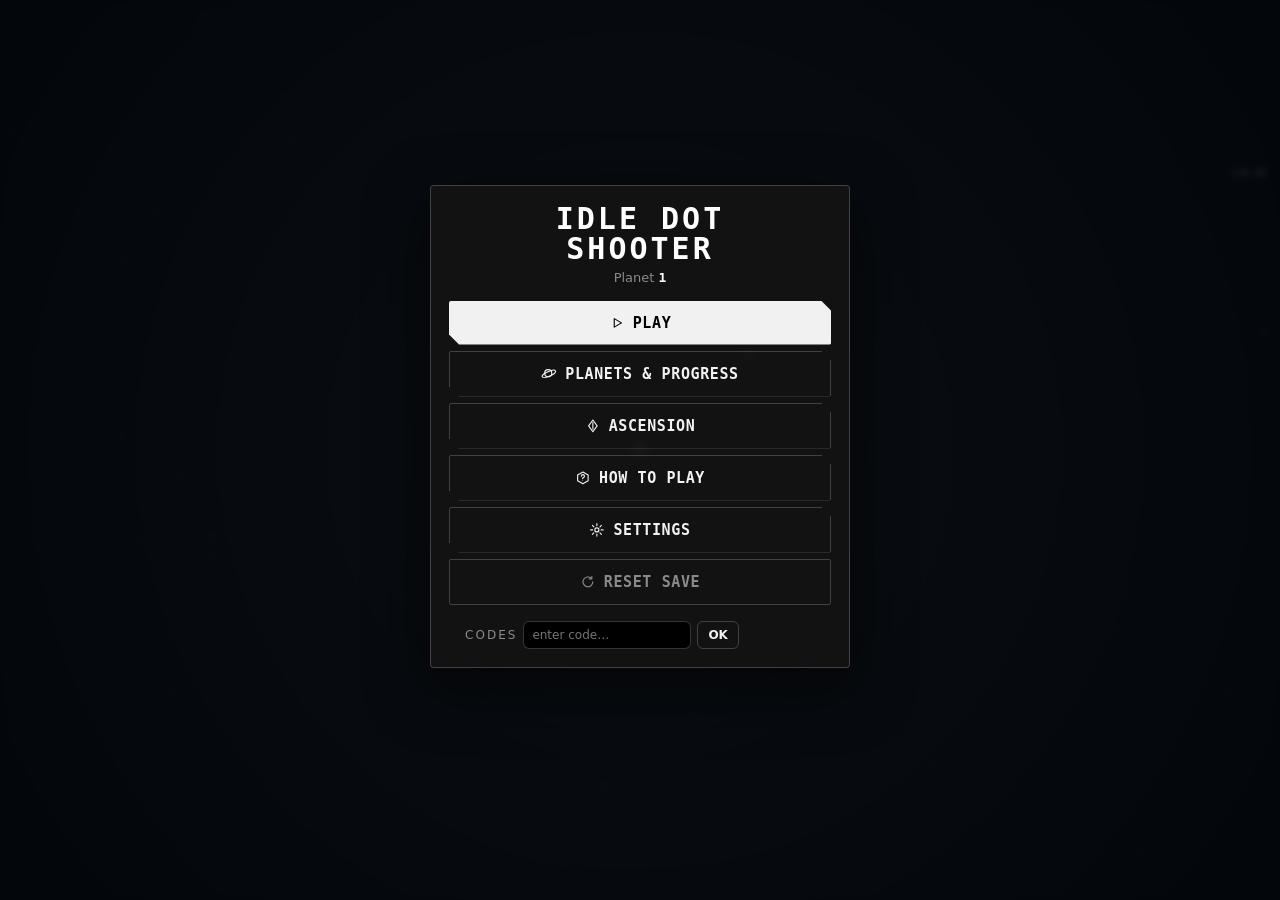
==== index.html @ a35efd01 "v18.80 — The duel is a tracking game Owner: "make it a finger tracking game where each boss becomes " ====
<!DOCTYPE html>
<html lang="en">
<head>
<meta charset="UTF-8" />
<meta name="viewport" content="width=device-width, initial-scale=1.0, maximum-scale=1.0, user-scalable=no, viewport-fit=cover" />
<title>Idle Dot Shooter</title>
<!-- Cross-platform install + update metadata. The ?v= query on style.css / js/game.js is the
     CACHE BUSTER: iOS Safari and Android Chrome hold cached assets for a long time, so every version
     bump MUST bump these two queries too (see CONTRIBUTING.md) — that's what makes a push actually
     reach phones instead of feeding them a stale game.js forever. -->
<meta name="theme-color" content="#000000" />
<meta name="mobile-web-app-capable" content="yes" />
<meta name="apple-mobile-web-app-capable" content="yes" />
<meta name="apple-mobile-web-app-status-bar-style" content="black-translucent" />
<meta name="apple-mobile-web-app-title" content="Dot Shooter" />
<link rel="icon" href="icon.svg" type="image/svg+xml" />
<link rel="apple-touch-icon" href="assets/icon-180.png" />
<link rel="manifest" href="manifest.webmanifest" />
<link rel="stylesheet" href="style.css?v=18.80" />
</head>
<body>
<div id="root">
  <canvas id="game"></canvas>

  <!-- BUILD VERSION (bumped every update — top-right) -->
  <div id="version" class="layer">v18.33</div>

  <!-- cinematic warp-into-base transition: letterbox bars, screen veil, landing title -->
  <div id="cine-top" class="cine"></div>
  <div id="cine-bottom" class="cine"></div>
  <div id="transition"></div>
  <div id="land-title"></div>

  <!-- BOSS REWARD popup (non-blocking; auto-dismisses) — used for boss ESCAPES; kills spin the wheel -->
  <div id="boss-reward" class="layer">
    <div class="br-card">
      <div class="br-title" id="br-title"></div>
      <div class="br-cash" id="br-cash"></div>
      <div class="br-bonus" id="br-bonus"></div>
    </div>
  </div>

  <!-- ◈ CORE POPUP (v18.17): every prestige-core gain announces itself — amount, source, new balance -->
  <div id="core-pop" class="layer">
    <div class="cp-card">
      <div class="cp-gem"><i data-ico="gem"></i></div>
      <div class="cp-body">
        <div class="cp-n" id="cp-n"></div>
        <div class="cp-src" id="cp-src"></div>
        <div class="cp-tot" id="cp-tot"></div>
      </div>
    </div>
  </div>

  <!-- BOSS BOUNTY WHEEL (v15.0): every boss kill spins for progress-matched cash, named skill nodes, or a rare gem -->
  <div id="wheel" class="layer">
    <div class="wh-card">
      <div class="wh-title" id="wh-title">▲ BOSS BOUNTY</div>
      <div class="wh-box">
        <canvas id="wh-canvas"></canvas>
        <div class="wh-pointer"></div>
      </div>
      <div class="wh-result" id="wh-result"> </div>
      <div class="wh-hint" id="wh-hint">TAP TO SPIN</div>
    </div>
  </div>

  <!-- TOP BAR -->
  <!-- v18.68 ONE PROGRESS BANNER (owner: "combine the conquer %, the money stuff and the other stuff
       left and right into something along the top, nice big banner showing progress"). Money, planet
       and the conquer bar were three separate boxes in two corners plus a percentage stranded on the
       LAUNCH button at the far bottom of the screen. They are one card now. -->
  <div id="top" class="layer">
    <div class="hud" id="galaxy-open">
      <div class="hud-row">
        <div class="hud-cash"><b id="ui-cash">0</b><span id="ui-cps">+0/s</span></div>
        <div class="hud-planet">PLANET <b id="ui-galaxy">1</b> <span id="ui-gname"></span><span class="g-tap">▾</span></div>
        <button id="btn-more" title="Menu, stats and settings"><i data-ico="menu"></i></button>
      </div>
      <div class="g-bar"><div id="galaxy-fill"></div></div>
      <div class="hud-row hud-foot">
        <span id="ui-conq">CONQUER 0%</span><span id="ui-boss"></span>
        <span id="ui-cap"></span><span id="ui-leak"></span><span id="ui-ascend-hint"></span>
      </div>
    </div>
  </div>

  <!-- BOTTOM DOCK -->
  <!-- v18.78 (owner: "the summon button is misplaced"). The Minimise pill used to be the FIRST thing
       in the dock, so a piece of chrome sat directly on top of ▲ SUMMON — and tapping it hid the
       summon button outright. Chrome goes UNDER the action now, and only appears when there is
       something bulky to collapse. -->
  <div id="dock" class="layer">
    <div id="settle-panel" style="display:none"></div>
    <div id="actions">
      <button class="act" id="btn-auto"><i data-ico="gear"></i>AUTO</button>
      <button class="act travel" id="btn-travel">TRAVEL ▸</button>
    </div>
    <div id="dock-toggle">▾ Minimise</div>
  </div>

  <!-- v18.66 PERSISTENT BOTTOM NAV (owner: "make the game like cookie clicker — different
       menus/screens rather than small buttons on 1 main screen"). Measured before: thirteen screens
       existed and every one of them was reached from a 46px UNLABELLED corner icon, a tap on the
       planet bar with no affordance, or a button buried inside a shop row. These are the game's
       destinations, at thumb size, with their names on them. -->
  <!-- v18.67 UPGRADES IS ITS OWN SCREEN (owner: "the collectors and all upgrades should be its own
       page"). Everything you spend cash on lives here — defenders, collectors, economy — instead of
       sharing the field with the combat furniture. -->
  <div id="upgrades" class="modal screen">
    <div class="card">
      <div class="card-head"><h2><i data-ico="turret"></i>Army</h2><div class="up-wallet"><b id="up-cash">0</b><span id="up-cps">+0/s</span></div><button class="x" id="up-close">✕</button></div>
      <!-- v18.68: the objective banner left the FIELD (owner: "remove the banner prompting to do
           stuff on the main page") and lives here instead, where the buying actually happens — the
           guidance survives without cluttering the game screen. -->
      <div id="objective"><span class="ob-t"></span><span class="ob-s"></span></div>
      <div id="tabs">
        <span class="tslot"><button class="tab sel" data-tab="def">DEFENCE</button></span>
        <span class="tslot"><button class="tab" data-tab="drone">COLLECTORS</button></span>
        <button id="buymode" title="Buy amount">BUY ×1</button>
      </div>
      <div id="up-list"></div>
    </div>
  </div>

  <!-- v18.70 ECONOMY IS ITS OWN SCREEN (owner: "make the economy but a separate tab/screen"). It was
       the third tab inside the Army shop, which buried the four upgrades the whole income model
       rides on behind a tab switch. It is a destination now, flanking PLAY opposite the army. -->
  <div id="economy" class="modal screen">
    <div class="card">
      <div class="card-head"><h2><i data-ico="coin"></i>Economy</h2><div class="up-wallet"><b id="eco-cash">0</b><span id="eco-cps">+0/s</span></div><button class="x" id="eco-close">✕</button></div>
      <div id="eco-list"></div>
    </div>
  </div>

  <!-- v18.69: the three POWERS are a permanent tier of the menu (owner: "the 3 powers should be
       integrated as a permanent part of the menu"). They used to live in the PLAY dock, which meant
       they vanished the moment you opened the shop or the star map — you could not fire a Black Hole
       while spending your money. They sit above the destinations now, on every screen. -->
  <nav id="nav" class="layer">
  <div id="abilities">
  <button class="ab" id="ab-frenzy"><i class="ab-i" data-info="frenzy">i</i><span class="ab-g"><i data-ico="bolt"></i></span><span class="ab-n">FRENZY</span><span class="ab-s" id="s-frenzy"></span><span class="ab-cd" id="cd-frenzy"></span></button>
  <button class="ab" id="ab-dotrain"><i class="ab-i" data-info="dotrain">i</i><span class="ab-g"><i data-ico="rain"></i></span><span class="ab-n">DOT RAIN</span><span class="ab-s" id="s-dotrain"></span><span class="ab-cd" id="cd-dotrain"></span></button>
  <button class="ab" id="ab-blackhole"><i class="ab-i" data-info="blackhole">i</i><span class="ab-g"><i data-ico="blackhole"></i></span><span class="ab-n">BLACK HOLE</span><span class="ab-s" id="s-blackhole"></span><span class="ab-cd" id="cd-blackhole"></span></button>
  </div>
    <div class="nav-dest">
    <button class="nv" data-nav="map"><i data-ico="planet"></i><span>PLANETS</span></button>
    <button class="nv" data-nav="upgrades"><i data-ico="turret"></i><span>ARMY</span><b class="nv-b" id="nv-up"></b></button>
    <button class="nv sel nv-mid" data-nav="play"><i data-ico="play"></i><span>PLAY</span></button>
    <button class="nv" data-nav="economy"><i data-ico="coin"></i><span>ECONOMY</span><b class="nv-b" id="nv-eco"></b></button>
    <button class="nv" data-nav="ascend"><i data-ico="gem"></i><span>ASCEND</span><b class="nv-b" id="nv-asc"></b></button>
    </div>
  </nav>

  <!-- HOME SCREEN -->
  <div id="home" class="modal show">
    <div class="card home-card">
      <h1 class="home-title">IDLE&nbsp;DOT<span>SHOOTER</span></h1>
      <div class="home-stats"><span>Planet <b id="home-gal">1</b></span></div>
      <button class="big" id="home-play"><i data-ico="play"></i>PLAY</button>
      <button class="big alt" id="home-galaxies"><i data-ico="planet"></i>PLANETS &amp; PROGRESS</button>
      <button class="big alt" id="home-ascend"><i data-ico="gem"></i>ASCENSION</button>
      <button class="big alt" id="home-how"><i data-ico="help"></i>HOW TO PLAY</button>
      <button class="big alt" id="home-settings"><i data-ico="gear"></i>SETTINGS</button>
      <button class="big alt danger" id="home-reset"><i data-ico="reset"></i>RESET SAVE</button>
      <div class="home-codes">
        <label>CODES</label>
        <input id="code-input" type="text" placeholder="enter code…" autocomplete="off" autocapitalize="none" spellcheck="false" />
        <button id="code-go">OK</button>
        <span id="code-msg"></span>
      </div>
    </div>
  </div>

  <!-- HOW TO -->
  <div id="how" class="modal">
    <div class="card">
      <div class="card-head"><h2>How to play</h2><button class="x" id="how-close">✕</button></div>
      <ul class="how-list">
        <li><i data-ico="play"></i><b>The game opens up as you go.</b> Only what you can actually use is on screen — COLLECTORS, skill trees, abilities and ASCENSION each appear the first time they matter, and a one-line <b>objective</b> above the shop always names your next move. Nothing here is missing; it is just waiting its turn.</li>
        <li><i data-ico="turret"></i><b>Defenders</b> auto-fire at dots. Dots are TANKY — more damage = faster kills = more income, so your defenders &amp; their skill trees ARE your economy.</li>
        <li><i data-ico="shield"></i><b>Armored dots</b> (double-ringed) have huge defense and move slowly — they need real firepower but drop a big bounty, and their cash orbs are heavy &amp; slow, so you'll want stronger collectors.</li>
        <li><i data-ico="alien"></i>Every <b>planet has its own native enemy race</b> with a unique ability &amp; look — splitters that split again and again, shielded bastions, cloakers, teleporting wraiths, loot-eating devourers, minion-spawning broods and more. The tougher a dot, the more spikes &amp; rings it grows. Tap a planet on the map to see its native race.</li>
        <li><i data-ico="planet"></i>The field has <b>no edges</b> — dots come in over the edge of your view, all the way around, and your army holds the middle. The field is the <b>whole screen</b>: the menu sits on top of it, so <b>Minimise</b> uncovers more of the same planet rather than changing it. <b>Pinch</b> to zoom right out and see twice the field; nothing marks where it ends.</li>
        <li><i data-ico="gem"></i>Big kills drop <b>heavy loot</b> that a collector must sit and <b>consume</b> (watch the ring fill) — small dots are instant, fat ones tie a collector up.</li>
        <li><i data-ico="tree"></i><b>Tap any defender</b> (or hit ⬆ Tree) to open its <b>skill tree</b> — an interconnected node map. Allocate outward from the centre; each node needs a <b>connected</b> node first. Nodes <b>stack additively</b> (each adds a flat bonus that sums — linear, no runaway; early nodes feel strong, later ones taper), and ✦ <b>keystones</b> add multishot AND a crazy <b>weapon specialization</b> — ✦Explosive Rounds (bombs), ✦Chain Lightning, or ✦Piercing Laser. A whole <b>◈ Mind</b> branch upgrades the unit's <b>intelligence &amp; coordination</b> — smart units avoid overkill, don't both shoot the same doomed dot, and triage the most valuable targets, so no shot is wasted. Node prices grow with DEPTH — each ring outward costs more, but buying a node never raises any other node&#8217;s price, so any node you can afford is always a good buy. Every unit of that class shares the tree.</li>
        <li><i data-ico="collector"></i><b>Collectors</b> gather the cash dots drop. Buy more in the <b>COLLECTORS</b> tab and unlock new classes across all three systems: <b>Drone</b> → <b>Drone Swarm</b> → <b>Heavy Collector</b> → <b>Magnet</b> → <b>Tractor</b> → <b>Black Hole</b> → <b>Wormhole</b> (the last two slowly drag everything in). Each has its own skill web.</li>
        <li><i data-ico="star4"></i><b>Conquer planets</b> to unlock <b>Travel</b> and add each planet to your <b>idle empire</b> (it keeps earning for you forever, even offline). <b>Your whole army travels with you</b> — units, trees, upgrades and cash all carry forward; nothing restarts. Each new planet's dots are tougher and richer, and every conquer bar takes roughly <b>×1.65 as long as the last</b>, so each campaign eventually slows into a wall. That's by design: it's your cue to <b>Ascend</b>. <b>Conquest rewards playing:</b> your empire banks cash around the clock (away a week, earn a week) and chips the conquer bar for you — but only at <b>20% of active pace</b>, so being at the controls is ~<b>5× faster</b> and no planet falls while you're away.</li>
      <li><i data-ico="castle"></i>A conquered planet is <b>SETTLED — at peace, no more enemies</b>. It pays you <b>no credits at all</b> — not rent, not a pot, nothing. What a taken world gives you is the planet itself and its <b>◈ core seam</b>. <b>Income comes from playing, never from holding</b> — the frontier is the only place money is made, and you can put a <b>⛏ ◈ CORE MINE</b> on it — and that comes with the planet, because <b>filling the conquer bar does not take a planet, it earns you the right to fight for it</b>. At 100% the planet is still contested: keep farming as long as you like, and when you are ready the dock button reads <b>▲ SUMMON</b> and calls out that planet&#8217;s own <b>▲ SEAM KEEPER</b>. <b>Every planet has a different one</b>, named and built from its native race&#8217;s tricks (brood-floods, reflecting shields, cloakers, blinkers, loot-eaters…). Beat it inside 60s and the planet is <b>yours</b> — the conquest plays out and its hoard <b>founds the ◈ core mine</b> on the spot. Lose and nothing is lost: the bar stays full, you keep farming, and you can call it out again as often as you like. <b>There is no way past the keeper</b> — no planet is conquered, and no mine is ever founded, without beating it. Once built, the panel shows the mine at work with a countdown to the next ◈ — every mine digs on its <b>own independent timeline</b>, even while you're away — P1 pays <b>1◈ every couple of days</b> and each deeper mine runs ×1.3 faster, adding up to roughly <b>a quarter of the ◈ a run banks</b>. Conquering is still the main payday, but a well-built empire of mines is a real second stream.</li>
      <li><i data-ico="gem"></i><b>ASCENSION</b> — the long game. Each planet's conquer bar takes ~<b>×1.65 as long</b> as the last, so every run eventually hits a <b>WALL</b>. Ascend — the game's ONLY reset: the cluster resets, every conquered planet banks a <b>handful of ◈ cores</b> (deeper = more), and cores buy one permanent thing — <b>the Singularity Engine: +25% ALL income per level</b> — that makes the next run <b>melt</b> your old territory. <b>THE LADDER:</b> hop at ~3 planets on your first run, then ride every ascension a few planets deeper — when the ◈ button burns <b>amber</b>, the wall is here and hopping beats grinding. Planet 18 is the summit of many ascensions.</li>
        <li><i data-ico="coin"></i><b>ECONOMY</b> tab boosts cash value, spawn rate, capacity &amp; luck. Every level is <b>one continuous ladder for the whole campaign</b> — nothing resets between planets; each level simply costs more than the last, and only <b>Ascension</b> starts the ladder fresh.</li>
        <li><i data-ico="planet"></i>Tap the <b>planet bar</b> (top) for the star map — <b>three solar systems</b> of planets. Travel to new planets for serious money: a fresh planet greets you with <b>few but genuinely tough dots dropping fat bounties</b> — and the field grows thicker and meaner as your conquest advances. Tough fields pay a <b>premium</b>, so pushing the bar is always where the money is.</li>
        <li><i data-ico="brush"></i><b>Draw across the field</b> to blast dots yourself — finger kills <b>CHAIN into a COMBO</b>: the quicker you kill, the bigger the bounty multiplier, up to <b>×5</b> (stop slashing and it drains away). Your draw also hits <b>mini-bosses for DOUBLE</b>, so actively drawing is how you seal a boss kill before its timer runs out.</li>
      </ul>
      <button class="big" id="how-back">BACK</button>
    </div>
  </div>

  <!-- CLASS SKILL TREE (full-screen node web) -->
  <div id="skilltree" class="modal stmodal">
    <div class="st-head"><div><b id="st-title">Turret</b> <span id="st-owned" class="muted"></span></div><button class="x" id="st-close">✕</button></div>
    <div id="st-stats" class="st-stats"></div>
    <div id="st-wallet" class="st-wallet">
      <div class="sw-col"><span class="sw-lbl">TOTAL</span><b id="sw-tot">0</b></div>
      <div class="sw-col"><span class="sw-lbl">PER SEC</span><b id="sw-rate">+0/s</b></div>
    </div>
    <!-- v18.71: the tree and its node-detail panel share one BODY box. Stacked in portrait, side by
         side in landscape — a 390px-tall phone has no vertical room for both, and plenty of width. -->
    <div class="st-body">
    <button id="st-auto" style="display:none"><i data-ico="gear"></i>Pick</button>
    <canvas id="sttree"></canvas>
    <!-- v18.71: the detail text scrolls, the ACTION does not. They are separate boxes now — a sticky
         button would have floated over the "what does this boost?" ⓘ at the top of the scroll. -->
    <div id="st-info" class="st-info">
      <div class="si-body">
        <div class="si-head"><span class="si-name" id="si-name"></span><span class="si-tag" id="si-tag"></span></div>
        <div class="si-desc" id="si-desc"></div>
        <div class="si-fx" id="si-fx"></div>
        <div class="si-prev" id="si-prev"></div>
      </div>
      <button id="st-upgrade" class="si-btn">UPGRADE</button>
    </div>
    <!-- v18.72: the DONE pill lives INSIDE the tree body too. As a sibling it was a flex item, so
         entering PICK mode stole height from the canvas and jumped the whole web (measured up to
         62px and a 0.54x rescale). It floats over the top of the tree instead, clear of the
         detail panel at the bottom. -->
    <button id="st-pick-done" style="display:none">✓ DONE — ORDER SAVED</button>
    <span id="st-pick-tip" class="st-tip pick" style="display:none">PICK MODE — every tap is saved to this Auto-Buy step instantly</span>
    </div>
    <div class="st-foot"><span class="st-tip">drag to pan · scroll / pinch to zoom · tap a node for details</span><button id="st-max" style="display:none">★ MAX TREE</button><button id="st-reset"><i data-ico="reset"></i>Recenter</button><button id="st-sell">SELL ONE</button></div>
  </div>

  <!-- GALAXY MAP (interactive 3D) -->
  <div id="galaxy-map" class="modal mapmodal">
    <canvas id="gmap"></canvas>
    <div class="map-bar"><span class="map-title">★ STAR MAP</span><div class="map-btns"><button class="mbtn" id="gm-auto"><i data-ico="gear"></i>AUTO</button><button class="mbtn" id="gm-reset"><i data-ico="reset"></i>Recenter</button><button class="x" id="gm-close">✕</button></div></div>
    <div class="map-hint">one finger = move · two fingers: pinch to zoom, drag to rotate · scroll = zoom</div>
    <!-- v18.75 THE STAR MAP NAVIGATOR (owner: "make the star map navigation much better and easier to
         use and bigger"). It was one cramped row of pills at the TOP of the screen, out of thumb
         reach, in which every name was truncated to nothing — "P2 · Em…", "★ He…", "★ Cyg…", "★ Ere…".
         Two different jobs (step a planet / jump a system) shared one undifferentiated row, and
         nothing told you where you were among eighteen planets or which you had taken.
         It is a bottom dock now: your three systems on one row, and every planet in the chosen system
         as a real named chip below, each wearing its own state. The ◀ ▶ steppers are gone — with the
         whole system laid out there is nothing left to step through. -->
    <div id="gm-dock">
      <div id="gm-info" class="gm-info"></div>
      <div id="map-nav">
        <div class="mnav-top">
          <button class="mnav-you" id="gm-you" title="jump to your planet"><span class="my-dot">◉</span>YOU</button>
          <button class="mnav-sys" id="gm-sys0"></button>
          <button class="mnav-sys" id="gm-sys1"></button>
          <button class="mnav-sys" id="gm-sys2"></button>
        </div>
        <div id="gm-planets"></div>
      </div>
    </div>
  </div>

  <!-- AUTO-BUY (idle automation) -->
  <div id="auto-modal" class="modal">
    <div class="card">
      <div class="card-head"><h2><i data-ico="gear"></i>Auto-Buy <span id="auto-planet" class="auto-planet"></span></h2><button class="x" id="auto-close">✕</button></div>
      <p class="muted" id="auto-sub"><b>One army, one plan.</b> Your fleet travels with you, so there's a single build order — steps run top to bottom across your whole campaign. +50% tax.</p>
      <button class="big" id="auto-toggle">AUTO-BUY: OFF</button>
      <div id="auto-lock" class="auto-lock"></div>
      <div id="auto-list" class="auto-list"></div>
      <p class="muted auto-hint">Add steps &amp; choose each target. Economy/Units use a count (−/＋); a <b>tree</b> step → <b>EDIT</b> to pick nodes on the tree — every tap is <b>saved instantly</b> (numbered in your buy order), hit <b>✓ DONE</b> to come back. The ▶ step finishes before the next starts. Runs while you're away — and it tells you loudly when the whole plan is <b>✓ COMPLETE</b>.</p>
      <button class="big" id="auto-back">DONE</button>
    </div>
  </div>

  <!-- SETTINGS -->
  <div id="settings" class="modal">
    <div class="card">
      <div class="card-head"><h2><i data-ico="gear"></i>Settings</h2><button class="x" id="set-close">✕</button></div>
      <div id="set-list" class="set-list"></div>
      <button class="big alt" id="set-how"><i data-ico="help"></i>How to play</button>
      <button class="big alt" id="set-tutorial"><i data-ico="help"></i>Replay tutorial</button>
      <button class="big" id="set-back">DONE</button>
    </div>
  </div>

  <!-- WELCOME BACK -->
  <div id="welcome" class="modal">
    <div class="card">
      <div class="card-head"><h2>Welcome back</h2></div>
      <p id="welcome-text" class="muted"></p>
      <div class="rb-gain" id="welcome-cash"></div>
      <button class="big" id="welcome-ok">COLLECT</button>
    </div>
  </div>

  <!-- CONQUEST REPORT (v18.34) — the ONE card a conquest opens, a beat after the kill. Replaces four
       0.95s floating texts that carried permanent information and were gone before you could read them. -->
  <div id="conquest" class="modal">
    <div class="card">
      <!-- the whole title lives in ONE node: .card-head h2 is display:flex, so a bare "✦ <span> CONQUERED"
           loses both spaces to flex whitespace-collapsing and reads "✦VESTACONQUERED" -->
      <div class="card-head"><h2><span id="cq-name">PLANET CONQUERED</span></h2></div>
      <div id="cq-rows" class="vic-stats"></div>
      <p id="cq-note" class="muted"></p>
      <button class="big" id="cq-ok">TAKE THE WORLD</button>
    </div>
  </div>

  <!-- VICTORY — persistent celebration when the whole cluster is conquered -->
  <div id="victory" class="modal">
    <div class="card">
      <div class="card-head"><h2>★ CLUSTER CONQUERED</h2></div>
      <p class="vic-sub">All <b>18 planets</b> are yours.</p>
      <div id="victory-stats" class="vic-stats"></div>
      <p class="muted">The cluster keeps earning for you forever — and Ascension still banks ◈ cores if you want to run it back even harder.</p>
      <button class="big" id="victory-ok">KEEP PLAYING</button>
      <button class="big alt" id="victory-ascend"><i data-ico="gem"></i>OPEN ASCENSION</button>
    </div>
  </div>

  <!-- INFO -->
  <div id="info-modal" class="modal">
    <div class="card">
      <div class="card-head"><h2 id="info-title">Info</h2><button class="x" id="info-close">✕</button></div>
      <img id="info-gif" alt="" />
      <p id="info-text" class="muted"></p>
      <button class="big" id="info-back">GOT IT</button>
    </div>
  </div>

  <!-- METRICS -->
  <div id="metrics" class="modal">
    <div class="card">
      <div class="card-head"><h2>Metrics</h2><button class="x" id="metrics-close">✕</button></div>
      <div id="metrics-body"></div>
      <button class="big" id="metrics-back">BACK</button>
    </div>
  </div>

  <!-- ASCENSION (permanent cross-planet gem perk tree) -->
  <button id="btn-ascend" class="layer" title="Ascension"><i data-ico="gem"></i><b id="ascend-n">0</b></button>
  <div id="ascend" class="modal">
    <div class="card">
      <div class="card-head"><h2><i data-ico="gem"></i>Ascension</h2>
        <div class="ascend-bal"><b id="ascend-bal">0</b> ◈ banked</div>
        <button class="x" id="ascend-close">✕</button></div>
      <div id="ascend-body" class="ascend-body"></div>
      <!-- the verb lives in a pinned bar, not in the scroll: it was measured 108% of the way down the page -->
      <div class="ax-dock"><button class="big asc-go" id="ascend-go">◈ ASCEND</button><button class="ax-done" id="ascend-back">DONE</button></div>
    </div>
  </div>

  <!-- v18.60 JUST-IN-TIME COACH: one line, fired the first time a system becomes relevant -->
  <div id="coach" class="layer"></div>

  <!-- FIRST-RUN COACH MARKS -->
  <div id="tutorial">
    <div id="tut-spot"></div>
    <div id="tut-card">
      <div id="tut-step" class="tut-step"></div>
      <h3 id="tut-title"></h3>
      <p id="tut-text"></p>
      <div class="tut-btns"><button id="tut-skip">Skip</button><button id="tut-next" class="big">Next ▸</button></div>
    </div>
  </div>

  <!-- MENU -->
  <div id="menu" class="modal">
    <div class="card">
      <div class="card-head"><h2>Idle Dot Shooter</h2><button class="x" id="menu-close">✕</button></div>
      <p class="muted">Auto-fire at the dots. Collectors gather the cash. Buy upgrades across Defence, Collectors &amp; Economy. Travel between planets across three solar systems for tougher dots and bigger payouts.</p>
      <button class="big" id="menu-resume">RESUME</button>
      <button class="big alt" id="menu-stats"><i data-ico="chart"></i>STATS</button>
      <button class="big alt" id="menu-settings"><i data-ico="gear"></i>SETTINGS</button>
      <button class="big alt" id="menu-home"><i data-ico="home"></i>MAIN MENU</button>
      <button class="big danger" id="menu-reset">RESET SAVE</button>
    </div>
  </div>
</div>
<script src="js/game.js?v=18.80"></script>
</body>
</html>
---- style.css ----
:root{
  --bg:#000000; --panel:rgba(20,20,20,.94); --edge:rgba(255,255,255,.20);
  --cash:#ffffff; --sd:#cfcfcf; --red:#ffffff; --good:#ffffff; --warn:#cccccc;
  --text:#f2f2f2; --dim:#8a8a8a; --mono:ui-monospace,"Consolas",monospace;
  --def:#ffffff; --drone:#aaaaaa; --eco:#6f6f6f;
}
*{margin:0;padding:0;box-sizing:border-box}
html,body{height:100%;background:var(--bg);color:var(--text);font-family:"Segoe UI",system-ui,sans-serif;
  overflow:hidden;-webkit-user-select:none;user-select:none;-webkit-tap-highlight-color:transparent}
#root{position:absolute;inset:0}
#game{position:absolute;inset:0;width:100%;height:100%;touch-action:none}
.layer{position:absolute;z-index:10}
b{font-family:var(--mono)}
button{font-family:inherit;color:inherit;cursor:pointer}

/* top bar — v17.12 (owner call: "the menu around the edges I can't really click on iPhone 11"):
   viewport-fit=cover pushes the HUD under the notch/status bar and into the curved corners; every
   edge-anchored layer now offsets by env(safe-area-inset-*) and the right-rail buttons grew 38→46px */
#top{top:0;left:0;right:0;display:flex;align-items:center;gap:10px;
  padding:calc(8px + env(safe-area-inset-top, 0px)) calc(62px + env(safe-area-inset-right, 0px)) 8px calc(10px + env(safe-area-inset-left, 0px))}
.t-cash{background:var(--panel);border:1px solid var(--edge);border-radius:10px;padding:6px 12px;font-size:15px;color:var(--cash);white-space:nowrap}
.t-cash b{font-size:19px}
.t-cash{display:flex;flex-direction:column;align-items:flex-start;line-height:1.15}
.t-cash span{display:block;color:var(--dim);font-size:11px;margin-top:1px}
.tc-main{display:flex;align-items:baseline;gap:8px}
#ui-cps{display:inline;color:var(--sd);font-size:13px;font-weight:700;margin-top:0}
.t-galaxy{flex:1;background:var(--panel);border:1px solid var(--edge);border-radius:10px;padding:5px 12px;min-width:0}
.g-label{font-size:12px;color:var(--dim);white-space:nowrap;overflow:hidden;text-overflow:ellipsis}
.g-label b{color:#fff;font-size:14px}
.g-tap{color:var(--dim);font-size:11px}
.g-bar{height:6px;background:rgba(255,255,255,.12);border-radius:4px;overflow:hidden;margin-top:4px}
#galaxy-fill{height:100%;width:0;background:linear-gradient(90deg,#fff,#999);transition:width .2s}
.t-sd{background:var(--panel);border:1px solid var(--edge);border-radius:10px;padding:6px 12px;font-size:15px;color:var(--sd);white-space:nowrap}

#btn-menu{top:calc(8px + env(safe-area-inset-top, 0px));right:calc(8px + env(safe-area-inset-right, 0px));width:46px;height:46px;background:var(--panel);border:1px solid var(--edge);
  border-radius:12px;color:var(--text);font-size:21px}
#btn-metrics{top:calc(62px + env(safe-area-inset-top, 0px));right:calc(8px + env(safe-area-inset-right, 0px));width:46px;height:46px;background:var(--panel);border:1px solid var(--edge);
  border-radius:12px;color:var(--text);font-size:13px;letter-spacing:-1px;line-height:1;font-family:var(--mono)}
#btn-ascend{top:calc(116px + env(safe-area-inset-top, 0px));right:calc(8px + env(safe-area-inset-right, 0px));min-width:46px;height:46px;padding:0 8px;display:flex;align-items:center;justify-content:center;gap:3px;background:var(--panel);border:1px solid var(--edge);
  border-radius:12px;color:var(--text);font:700 13px var(--mono)}
#btn-ascend svg.ico{width:16px;height:16px}
#btn-ascend.has{border-color:#7fb0e6;color:#cfe4ff;box-shadow:0 0 10px rgba(127,176,230,.45)}
#version{top:calc(168px + env(safe-area-inset-top, 0px));right:calc(8px + env(safe-area-inset-right, 0px));width:46px;text-align:center;font:600 9px var(--mono);color:var(--dim);letter-spacing:.3px;opacity:.85;pointer-events:none}
.ascend-bal{margin-left:auto;margin-right:10px;font:700 13px var(--mono);color:#cfe4ff;white-space:nowrap}
.ascend-bal svg.ico{width:16px;height:16px}
.ascend-body{margin-bottom:0}   /* v18.57: the CARD is the only scroller now, so .ax-dock can pin to its bottom edge */
.perk-tier{margin-bottom:14px}
.perk-tier-h{display:flex;justify-content:space-between;align-items:center;font:700 11px var(--mono);letter-spacing:1px;color:var(--dim);margin:0 0 6px}
.perk-tier-h .locked{color:var(--warn);font-weight:700;letter-spacing:0}
.perk-grid{display:grid;grid-template-columns:repeat(2,1fr);gap:6px}
.perk.solo{grid-column:1/-1}   /* v16.3: the shop is ONE line — the Engine card spans the full grid */
.perk{display:flex;flex-direction:column;gap:2px;text-align:left;background:var(--panel);border:1px solid var(--edge);border-radius:8px;padding:8px;color:var(--text);font:inherit;cursor:pointer}
.perk .pk-top{display:flex;align-items:center;gap:5px;font-weight:700;font-size:12px}
.perk .pk-top svg.ico{width:14px;height:14px;flex:0 0 auto}
.perk .pk-eff{font-size:11px;color:var(--dim)}
.perk .pk-cost{margin-top:3px;font-size:11px;font-weight:700;color:#cfe4ff;display:flex;align-items:center;gap:3px}
.perk .pk-cost svg.ico{width:11px;height:11px}
.perk:not(.owned):not(.locked):hover{border-color:#fff}
.perk.owned{border-color:#5cb87a;cursor:default}
.perk.owned .pk-cost{color:#5cb87a}
.perk.locked{opacity:.4;cursor:not-allowed}
.perk.cant{opacity:.65}
#transition{position:absolute;inset:0;z-index:60;opacity:0;pointer-events:none}
.cine{position:absolute;left:0;right:0;height:0;background:#000;z-index:58;pointer-events:none;transition:height .4s cubic-bezier(.6,0,.2,1)}
#cine-top{top:0}#cine-bottom{bottom:0}
#root.cinematic .cine{height:8.5%}
/* CONQUEST CINEMATIC (v18.38) — the HUD and the dock pull off screen behind the letterbox bars for the
   duration, so the sequence plays on a clean field. The transition lives on the elements themselves so
   they fade back IN as smoothly as they left when the class is dropped. */
   Every .layer goes: the top bar, the dock, the version badge, the ascend/metrics/menu buttons. The
   letterbox, the veil and the title card are NOT .layer, so they stay — they are the film. */
.layer{transition:opacity .45s ease}
#root.conquering .layer{opacity:0;pointer-events:none}
#land-title{position:absolute;top:30%;left:0;right:0;text-align:center;z-index:62;pointer-events:none;color:#fff;font:800 22px var(--mono);letter-spacing:1px;opacity:0;text-shadow:0 0 24px rgba(0,0,0,.9),0 0 8px rgba(255,255,255,.4)}
#land-title.show{animation:landtitle 2.4s ease forwards}
#land-title .lt-sub{display:block;margin-top:8px;font:600 12px var(--mono);letter-spacing:.5px;color:#ffd9d9;opacity:.92;text-shadow:0 0 14px rgba(0,0,0,.95)}
@keyframes landtitle{0%{opacity:0;transform:translateY(14px) scale(.94);letter-spacing:6px}16%{opacity:1;transform:none}68%{opacity:1}100%{opacity:0;letter-spacing:3px}}

/* reactive button feel */
.u-buy,.u-up,.u-info,.act,.ab,.big,.tab,.si-btn,.gm-go,.mbtn,#buymode,.x{transition:transform .08s ease, box-shadow .12s ease, opacity .12s ease}
.u-buy:active,.u-up:active,.u-info:active,.act:active,.ab:active,.big:active,.tab:active,.si-btn:active,.gm-go:active,.mbtn:active,#buymode:active{transform:scale(.9)}
.u-buy.afford{box-shadow:0 0 0 0 rgba(255,255,255,.5);animation:affordpulse 1.3s infinite}
@keyframes affordpulse{0%,100%{box-shadow:0 0 6px rgba(255,255,255,.25)}50%{box-shadow:0 0 13px rgba(255,255,255,.6)}}

/* info buttons */
.u-info{flex:0 0 auto;width:30px;height:30px;min-width:30px;min-height:30px;box-sizing:border-box;border-radius:50%;   /* v18.69: was exactly 28 — the tap FLOOR — so any sub-pixel rounding on a tablet put it at 27 and under. 30 with explicit minimums leaves rounding somewhere to go. */   /* v18.55: was 26px — under the tap-target floor on every device */background:rgba(255,255,255,.08);border:1px solid var(--edge);
  color:var(--text);font-family:var(--mono);font-style:italic;font-weight:700;font-size:13px;margin-right:6px;line-height:1}
.u-info:hover{border-color:#fff}
.si-info{width:17px;height:17px;font-size:10px;margin:0 0 0 5px;vertical-align:middle;display:inline-flex;align-items:center;justify-content:center;cursor:pointer}
.ab-i{position:absolute;top:3px;left:4px;width:15px;height:15px;border-radius:50%;background:rgba(0,0,0,.5);border:1px solid var(--edge);
  color:var(--text);font-family:var(--mono);font-style:italic;font-size:10px;line-height:13px;text-align:center}
#info-text{font-size:14px;line-height:1.6}
/* ◈ core popup (v18.17) — every prestige-core gain slides in, says its source + the new balance, auto-hides */
#core-pop{position:fixed;left:0;right:0;top:env(safe-area-inset-top, 0px);z-index:41;display:flex;justify-content:center;pointer-events:none;
  transform:translateY(-140%);opacity:0;transition:transform .35s cubic-bezier(.2,1.3,.4,1),opacity .35s ease}
#core-pop.show{transform:translateY(0);opacity:1}
.cp-card{margin-top:112px;display:flex;align-items:center;gap:14px;background:var(--panel);border:1px solid rgba(255,255,255,.45);border-radius:14px;
  padding:12px 20px;text-align:left;box-shadow:0 10px 40px rgba(0,0,0,.6),0 0 24px rgba(255,255,255,.12);min-width:250px}
.cp-gem{display:flex;align-items:center;justify-content:center;color:#fff;animation:cpspin 2.2s ease-in-out infinite;
  filter:drop-shadow(0 0 10px rgba(255,255,255,.75))}   /* v18.63: the same kite the award animation draws, not the ◈ glyph */
.cp-gem svg.ico{width:30px;height:30px;stroke-width:1.6}
@keyframes cpspin{0%,100%{transform:scale(1)}50%{transform:scale(1.18) rotate(12deg)}}
.cp-n{font-family:var(--mono);font-weight:800;font-size:17px;letter-spacing:1px;color:#fff}
.cp-src{font-family:var(--mono);font-size:12px;font-weight:700;color:var(--sd);margin-top:3px}
.cp-tot{font-size:11px;color:var(--dim);margin-top:3px}

/* boss-reward popup — non-blocking banner that slides down from the top and auto-hides */
#boss-reward{position:fixed;left:0;right:0;top:env(safe-area-inset-top, 0px);z-index:40;display:flex;justify-content:center;pointer-events:none;
  transform:translateY(-140%);opacity:0;transition:transform .35s cubic-bezier(.2,1.3,.4,1),opacity .35s ease}
#boss-reward.show{transform:translateY(0);opacity:1}
#boss-reward .br-card{margin-top:64px;background:var(--panel);border:1px solid var(--edge);border-radius:14px;
  padding:12px 22px;text-align:center;box-shadow:0 10px 40px rgba(0,0,0,.6);min-width:220px}
#boss-reward .br-title{font-family:var(--mono);font-weight:800;font-size:14px;letter-spacing:1.5px;color:#fff}
#boss-reward .br-cash{font-family:var(--mono);font-weight:800;font-size:22px;color:var(--cash);margin-top:3px}
#boss-reward .br-bonus{font-family:var(--mono);font-size:12px;font-weight:700;color:var(--sd);margin-top:4px}

/* ── BOSS BOUNTY WHEEL (v15.0) — the spin-to-win ritual on every boss kill. AAA monochrome:
   luminance-tiered slices, white neon glow, sweeping card sheen, springy pointer, slammed-in reveal. */
#wheel{position:fixed;inset:0;z-index:70;display:flex;align-items:center;justify-content:center;
  background:radial-gradient(ellipse at 50% 42%,rgba(0,0,0,.22),rgba(0,0,0,.78));
  opacity:0;pointer-events:none;transition:opacity .28s ease}
#wheel.show{opacity:1;pointer-events:auto}
#wheel .wh-card{position:relative;background:var(--panel);border:1px solid var(--edge);border-radius:18px;
  padding:16px 18px 13px;display:flex;flex-direction:column;align-items:center;gap:8px;
  box-shadow:0 0 0 1px rgba(255,255,255,.05),0 18px 60px rgba(0,0,0,.8),0 0 46px rgba(255,255,255,.08);
  transform:scale(.86) translateY(16px);transition:transform .34s cubic-bezier(.2,1.5,.4,1)}
#wheel.show .wh-card{transform:scale(1) translateY(0)}
#wheel .wh-card::after{content:"";position:absolute;inset:0;border-radius:18px;pointer-events:none;opacity:0;
  background:linear-gradient(115deg,transparent 32%,rgba(255,255,255,.16) 50%,transparent 68%)}
#wheel.show .wh-card::after{animation:wh-sweep 1.15s ease .18s 1}
@keyframes wh-sweep{0%{opacity:0;transform:translateX(-42%)}30%{opacity:1}100%{opacity:0;transform:translateX(42%)}}
.wh-title{font-family:var(--mono);font-weight:800;font-size:14px;letter-spacing:2px;color:#fff;
  text-shadow:0 0 14px rgba(255,255,255,.4)}
.wh-box{position:relative;width:340px;height:310px}
#wh-canvas{width:340px;height:310px;display:block}
.wh-pointer{display:none;position:absolute;left:50%;top:30px;width:0;height:0;transform:translateX(-50%);transform-origin:50% 22%;
  border-left:11px solid transparent;border-right:11px solid transparent;border-top:21px solid #fff;
  filter:drop-shadow(0 0 9px rgba(255,255,255,.7))}
.wh-pointer.tick{animation:wh-tick .09s ease}
@keyframes wh-tick{40%{transform:translateX(-50%) scaleY(.7)}100%{transform:translateX(-50%) scaleY(1)}}
.wh-result{min-height:27px;font-family:var(--mono);font-weight:800;font-size:19px;color:var(--cash);text-align:center;
  text-shadow:0 0 16px rgba(255,255,255,.35);max-width:340px}
.wh-result.slam{animation:wh-slam .5s cubic-bezier(.2,1.6,.35,1)}
@keyframes wh-slam{0%{transform:scale(2.1);opacity:0;filter:blur(3px)}55%{opacity:1}100%{transform:scale(1);filter:blur(0)}}
.wh-hint{font-family:var(--mono);font-size:11px;letter-spacing:1.5px;color:var(--dim);min-height:14px;animation:wh-pulse 1.4s ease infinite}
@keyframes wh-pulse{50%{opacity:.35}}
@media (max-width:400px){.wh-box,#wh-canvas{width:300px;height:274px}.wh-pointer{top:24px}}
#info-gif{display:none;width:100%;max-width:340px;margin:0 auto 12px;border-radius:8px;border:1px solid var(--line,#2a3a4a);image-rendering:auto}

/* metrics modal */
#metrics-body{display:flex;flex-direction:column;gap:14px;margin-bottom:14px}
.met-sec h3{font-size:12px;letter-spacing:1.5px;color:var(--dim);text-transform:uppercase;margin-bottom:6px;font-family:var(--mono)}
.met-grid{display:grid;grid-template-columns:1fr 1fr;gap:6px 14px}
.met-row{display:flex;justify-content:space-between;align-items:baseline;font-size:13px;gap:8px}
.met-row .k{color:var(--dim)}
.met-row .v{color:#fff;font-family:var(--mono)}
.met-bar{margin:3px 0 2px}
.met-bar .bl{display:flex;justify-content:space-between;font-size:12px;margin-bottom:2px}
.met-bar .bl .k{color:var(--text)}.met-bar .bl .v{color:var(--dim);font-family:var(--mono)}
.met-bar .track{height:6px;background:rgba(255,255,255,.1);border-radius:4px;overflow:hidden}
.met-bar .fill{height:100%;background:linear-gradient(90deg,#fff,#888)}
.met-empty{color:var(--dim);font-size:12px}

/* dock */
#dock{left:0;right:0;bottom:calc(var(--nav-h) + env(safe-area-inset-bottom, 0px));background:linear-gradient(180deg,transparent,rgba(0,0,0,.96) 20%);padding:6px 8px calc(8px + env(safe-area-inset-bottom, 0px))}   /* v16.6: viewport-fit=cover means the dock reaches under the iPhone home indicator — pad past it */
/* v18.78: below the action, not above it, and quieter than it. */
#dock-toggle{text-align:center;color:var(--dim);font-size:11px;font-weight:700;letter-spacing:1px;padding:4px;cursor:pointer;
  border:1px solid var(--edge);border-radius:8px;margin-top:6px;background:var(--panel)}
/* Minimise collapses the bulky SETTLEMENT panel. It must never take #actions with it — that is the
   one live thing you came here to press, and hiding ▲ SUMMON behind a chrome toggle is how the
   most important button in a run went missing. */
#dock.min #abilities,#dock.min #tabs,#dock.min #up-list,#dock.min #settle-panel,#dock.min #objective{display:none}   /* v18.62: the objective is dock furniture too — Minimise must take it with the rest */
#abilities{display:flex;gap:6px;margin-bottom:6px}
.ab{flex:1;position:relative;overflow:hidden;background:var(--panel);border:1px solid var(--edge);border-radius:9px;
  color:var(--text);padding:7px 4px;font-size:12px;font-weight:700}
.ab:disabled,.ab.cd{opacity:.55}
.ab.cd .ab-n{opacity:.7}
.ab-cd{position:absolute;left:0;bottom:0;height:3px;background:var(--sd);width:0}
#tabs{display:flex;gap:6px;margin-bottom:6px;align-items:center}
/* v18.49: the count badge lives on this WRAPPER, not inside the <button>. Chromium's UA stylesheet
   forces overflow:hidden on <button> and IGNORES an author overflow:visible, so a badge parented to
   the button is always sliced along its border-radius — which is what made it look like it was
   painted behind. The slot is a plain span, so the overhang escapes cleanly. */
.tslot{position:relative;flex:1;display:flex}
.tab{position:relative;flex:1;background:var(--panel);border:1px solid var(--edge);border-radius:9px;color:var(--dim);
  padding:9px 6px;font-size:12px;font-weight:800;letter-spacing:.5px;
}
.tab.sel{color:var(--text);border-color:#fff;background:rgba(255,255,255,.12)}
.tab.has-buy::after{content:"";position:absolute;top:5px;right:6px;width:8px;height:8px;border-radius:50%;
  background:var(--cash);box-shadow:0 0 6px var(--cash);animation:pulse 1.2s infinite}
@keyframes pulse{0%,100%{opacity:.5}50%{opacity:1}}
#ui-cash.capped{animation:capped 0.9s infinite}
@keyframes capped{0%,100%{color:var(--text);text-shadow:none}50%{color:#fff;text-shadow:0 0 8px rgba(255,255,255,.9)}}
#buymode{flex:0 0 auto;background:rgba(255,255,255,.12);border:1px solid rgba(255,255,255,.5);border-radius:9px;color:#fff;
  padding:8px 12px;font-size:12px;font-weight:800;font-family:var(--mono)}
.hidden{display:none!important}

/* v18.13 settlement panel — replaces the shop dock on settled worlds */
#settle-panel{display:flex;flex-direction:column;gap:7px;background:var(--panel);border:1px solid var(--edge);border-radius:11px;padding:10px 12px}
.sp-head{font-size:12px;font-weight:800;letter-spacing:1px;color:var(--sd)}
.sp-mine .sp-dig{font-size:13px;font-weight:700;color:var(--text)}
.sp-bar{height:8px;margin:6px 0 4px;border-radius:5px;border:1px solid var(--edge);overflow:hidden;background:rgba(255,255,255,.05)}
.sp-fill{height:100%;background:linear-gradient(90deg,var(--sd),#fff);transition:width .6s linear}
.sp-eta{font-size:12px;color:var(--dim)}
.sp-eta b{color:var(--text);font-family:var(--mono)}
.sp-build{background:linear-gradient(95deg,#fff,#bbb);color:#000;border:none;border-radius:9px;padding:9px 6px;font-size:13px;font-weight:800;letter-spacing:.5px}
.sp-build:disabled{background:var(--panel);color:var(--dim);border:1px solid var(--edge)}
.sp-note,.sp-inc{font-size:12px;color:var(--dim);line-height:1.4}
.sp-inc b{color:var(--cash)}

/* action row (travel / dust / rebirth) */
/* v18.78: a full-bleed slab across a 844px landscape screen is a wall, not a button — it ate a
   third of the playfield. The action row keeps a sane maximum and centres itself. */
#actions{display:flex;gap:8px;margin-top:6px;max-width:520px;margin-left:auto;margin-right:auto}
.act{flex:1;background:var(--panel);border:1px solid var(--edge);border-radius:11px;color:var(--text);
  padding:9px 6px;font-size:13px;font-weight:800;letter-spacing:.5px}
.act.travel{color:#fff;border-color:rgba(255,255,255,.35)}
.act.travel.ready{background:linear-gradient(95deg,#fff,#bbb);color:#000;border:none}
.act.travel.ready:disabled{opacity:.5}
.act.enroute{color:var(--text);border-color:rgba(255,255,255,.4);background:rgba(255,255,255,.07)}
.act.dust,.act.rebirth{color:var(--sd);border-color:rgba(255,255,255,.35);flex:0 0 auto;padding:9px 13px}
#btn-auto{flex:0 0 auto;padding:9px 12px}
#btn-auto.on{background:linear-gradient(95deg,#fff,#bbb);color:#000;border:none}
/* AUTO-BUY modal */
.auto-lock{color:var(--warn);font-size:12px;margin:8px 0;text-align:center;line-height:1.4}
.auto-list{display:flex;flex-direction:column;gap:6px;margin:12px 0;max-height:54vh;overflow-y:auto}
.auto-list>*{flex:0 0 auto}   /* never shrink rows/sections — let the list scroll instead of squishing 18 planets */
.auto-row{display:flex;align-items:center;gap:8px;background:var(--panel);border:1px solid var(--edge);border-radius:10px;padding:8px 9px}
.auto-row.off{opacity:.55}
.auto-row.active{border-color:rgba(255,255,255,.85);box-shadow:0 0 0 1px rgba(255,255,255,.5) inset,0 0 12px rgba(255,255,255,.12)}
.auto-row.active .ar-next{color:#fff;animation:ar-run 1.5s ease infinite}
@keyframes ar-run{50%{opacity:.5}}
.auto-row .ar-slot{width:16px;text-align:center;color:var(--dim);font-size:12px;font-weight:800;flex:0 0 auto}
.auto-row .ar-main{flex:1;min-width:0}
.auto-row .ar-sel{width:100%;background:#161616;border:1px solid var(--edge);color:var(--text);border-radius:7px;padding:5px 6px;font-size:13px;font-weight:700}
.auto-row .ar-next{color:var(--dim);font-size:11px;margin-top:2px;white-space:nowrap;overflow:hidden;text-overflow:ellipsis}
.auto-row .ar-step{display:flex;align-items:center;gap:4px;flex:0 0 auto}
.auto-row .ar-step button{background:var(--panel);border:1px solid var(--edge);color:var(--text);border-radius:7px;min-width:28px;height:28px;font-size:14px;font-weight:800;line-height:1;padding:0 5px}
.auto-row .ar-step .as-q{min-width:22px;text-align:center;font-size:13px;font-family:var(--mono)}
.auto-row .as-edit{background:var(--panel);border:1px solid rgba(255,255,255,.7);color:#fff;border-radius:8px;padding:7px 10px;font-size:12px;font-weight:800;flex:0 0 auto;font-family:var(--mono);letter-spacing:.5px}
.auto-row .ar-x{background:none;border:none;color:var(--dim);font-size:15px;flex:0 0 auto;padding:0 2px}
.auto-add{background:var(--panel);border:1px dashed var(--edge);color:var(--text);border-radius:10px;padding:10px;font-size:13px;font-weight:800}
/* all-planets accordion */
.auto-sec{border:1px solid var(--edge);border-radius:11px;overflow:hidden;background:rgba(255,255,255,.02)}
.auto-sec.on{border-color:rgba(255,255,255,.55)}
.auto-sec-head{display:flex;align-items:center;gap:10px;padding:9px 10px;cursor:pointer}
.auto-sec-head .asx-pow{flex:0 0 auto;width:32px;height:32px;border-radius:8px;border:1px solid var(--edge);background:var(--panel);color:var(--dim);font-size:14px;font-weight:800}
.auto-sec-head .asx-pow.on{background:linear-gradient(95deg,#fff,#bbb);color:#000;border:none}
.auto-sec-head .asx-main{flex:1;min-width:0;cursor:pointer}
.auto-sec-head .asx-name{font-weight:800;font-size:14px;white-space:nowrap;overflow:hidden;text-overflow:ellipsis}
.auto-sec-head .asx-here{color:#fff;font-weight:800;font-size:11px;text-shadow:0 0 8px rgba(255,255,255,.5)}
.auto-sec-head .asx-sub{color:var(--dim);font-size:11px;margin-top:1px}
.auto-sec-body{display:flex;flex-direction:column;gap:6px;padding:0 10px 10px}
.auto-sec.exp{background:rgba(255,255,255,.04)}

/* ── AUTO-BUY completion (v15.6): the plan says it's DONE in many ways ── */
#btn-auto,.mbtn{position:relative}
#btn-auto.done::after,.mbtn.done::after{content:"✓";position:absolute;top:-7px;right:-7px;width:18px;height:18px;border-radius:50%;
  background:#fff;color:#000;font-weight:900;font-size:12px;line-height:18px;text-align:center;
  box-shadow:0 0 10px rgba(255,255,255,.7);animation:auto-done 1.1s ease infinite}
#btn-auto.done.seen::after,.mbtn.done.seen::after{animation:none;box-shadow:0 0 6px rgba(255,255,255,.4)}
@keyframes auto-done{50%{transform:scale(1.35);box-shadow:0 0 16px rgba(255,255,255,.95)}}
.auto-sec.done{border-color:#fff;box-shadow:0 0 14px rgba(255,255,255,.12)}
.auto-sec.done .asx-sub{color:#fff;font-weight:800;letter-spacing:.5px}

/* ── ASCENSION screen (v16.0) ── */
#ascend .asc-go{background:linear-gradient(95deg,#fff,#bbb);color:#000;font-family:var(--mono);letter-spacing:1px;margin-bottom:4px}
#ascend .asc-go:disabled{opacity:.4}
#ascend .asc-note{font-size:11px;margin:4px 0 10px;line-height:1.5}
#ascend .asc-coach{margin:8px 0 2px;font:600 12px var(--mono);color:var(--sd);line-height:1.45}
#ascend .asc-coach.hot{color:#ffd9a8;border:1px solid rgba(255,164,72,.4);background:rgba(255,150,50,.08);border-radius:8px;padding:7px 9px}
#ascend .pk-lv{font-family:var(--mono);font-weight:800;opacity:.75;margin-left:4px}

/* ── tree PICK mode (v15.6): a proper DONE pill + live "saved" feedback ── */
/* v18.72: bottom:64px predated the nav and reached under it. Anchored to the TOP of .st-body now —
   inside the tree's own box, so it can never reach the foot or the bar, clear of the detail panel
   at the bottom, and (unlike v18.71's flex item) it does not steal height from the canvas. */
#st-pick-done{position:absolute;top:56px;left:50%;transform:translateX(-50%);z-index:6;max-width:calc(100% - 24px);
  background:linear-gradient(95deg,#fff,#bbb);border:none;color:#000;border-radius:24px;
  padding:13px 26px;font-family:var(--mono);font-weight:800;font-size:14px;letter-spacing:1px;
  box-shadow:0 6px 24px rgba(0,0,0,.6),0 0 18px rgba(255,255,255,.25);white-space:nowrap}
#st-pick-done.bump{animation:pick-bump .3s cubic-bezier(.2,1.6,.4,1)}
@keyframes pick-bump{40%{transform:translateX(-50%) scale(1.09)}100%{transform:translateX(-50%) scale(1)}}
.st-tip.pick{color:#fff;font-weight:800;font-family:var(--mono);letter-spacing:.4px}
/* v18.72: the pick-mode chrome moved OUT of .st-foot and into the tree body. In the foot it grew the
   row when you entered PICK mode, which shrank the canvas and jumped the web (25-37px, measured).
   The foot's height is now constant, so nothing the player does can move the tree. */
#st-pick-tip{position:absolute;top:98px;left:50%;transform:translateX(-50%);z-index:6;max-width:calc(100% - 24px);
  text-align:center;font-size:11px;line-height:1.35;background:rgba(0,0,0,.82);border-radius:8px;padding:5px 10px}
#st-auto{position:absolute;top:10px;left:12px;z-index:6;background:var(--panel);border:1px solid var(--edge);
  color:var(--text);border-radius:10px;padding:9px 13px;font-weight:700;font-size:13px}
#st-auto.on{border-color:#fff;color:#fff}
.st-tip.pick.saved{text-shadow:0 0 10px rgba(255,255,255,.6)}
.auto-locked{color:var(--dim);font-size:11px;text-align:center;padding:4px}
.auto-hint{font-size:11px;margin-top:6px;line-height:1.4}
.auto-planet{font-size:12px;font-weight:700;color:var(--sd);letter-spacing:0;font-family:var(--mono)}
.gi-auto{background:var(--panel);border:1px solid rgba(255,255,255,.7);color:#fff;border-radius:9px;padding:7px 11px;font-size:12px;font-weight:800;margin-left:6px;font-family:var(--mono);letter-spacing:.5px}
#st-auto.on{background:linear-gradient(95deg,#fff,#bbb);color:#000;border:none}

.act.rebirth{background:rgba(255,255,255,.1);animation:pulse 1.6s infinite}

/* ability cooldown seconds */
.ab-s{position:absolute;top:4px;right:7px;font-size:11px;font-family:var(--mono);color:var(--sd)}
.u-buy.afford{box-shadow:0 0 10px rgba(255,255,255,.45)}

/* galaxy map rows */
.gm{display:flex;align-items:center;gap:10px;background:rgba(255,255,255,.04);border:1px solid var(--edge);
  border-radius:10px;padding:9px 11px;margin-bottom:6px}
.gm.current{border-color:#fff;background:rgba(255,255,255,.12)}
.gm.done{opacity:.75}
.gm.locked{opacity:.45}
.gm-n{width:26px;height:26px;flex:0 0 auto;display:flex;align-items:center;justify-content:center;border-radius:50%;
  border:1px solid var(--edge);font-family:var(--mono);font-size:13px;font-weight:700}
.gm.current .gm-n{background:#fff;color:#000;border:none}
.gm.done .gm-n{background:rgba(255,255,255,.25)}
.gm-mid{flex:1;min-width:0}
.gm-name{font-size:14px;font-weight:700}
.gm-sub{font-size:11px;color:var(--dim)}
.gm-here{font-family:var(--mono);font-size:12px;color:#fff}
.gm-chk{color:#fff;font-size:16px}.gm-lock{opacity:.6}
.gm-go{background:#e6e6e6;border:none;color:#000;font-weight:800;border-radius:8px;padding:8px 11px;font-family:var(--mono);font-size:13px}
.gm-go:disabled{background:#333;color:var(--dim)}

#up-list{display:flex;flex-direction:column;gap:5px;max-height:25vh;overflow-y:auto}
/* v18.55 flex-shrink:0 is load-bearing. #up-list is a column flex box with max-height:25vh, so on a
   short screen the rows were SQUASHED below their own content height — measured 20px rows holding a
   36px buy button on a 320x568 iPhone SE, which spilled 8px above and below and made the buttons of
   adjacent rows physically collide. The list already scrolls; rows must keep their natural height and
   let it. This is the phone-to-phone UI difference: it is invisible at 430x932 and broken at 320x568. */
.up{display:flex;flex:0 0 auto;align-items:center;gap:9px;background:var(--panel);border:1px solid var(--edge);border-radius:10px;padding:7px 9px;position:relative;overflow:hidden}
.up .u-dot{width:8px;height:8px;border-radius:50%;flex:0 0 auto}
.up .u-mid{flex:1;min-width:0}
.up .u-name{font-size:14px;font-weight:700}
.up .u-name .lv{color:var(--dim);font-family:var(--mono);font-size:12px;margin-left:6px}
.up .u-desc{font-size:11px;color:var(--dim)}
.up .u-buy{flex:0 0 auto;background:#e6e6e6;border:none;color:#000;font-weight:800;
  border-radius:9px;padding:8px 12px;font-size:13px;font-family:var(--mono);min-width:78px;text-align:center}
.up .u-buy.cash{background:#e6e6e6;color:#000}
.up .u-buy:disabled{background:#2b3340;color:var(--dim)}
.up.maxed .u-buy{background:#2b3340;color:var(--good)}

/* modals */
.modal{position:absolute;inset:0;z-index:30;display:none;align-items:center;justify-content:center;padding:16px;
  background:rgba(4,7,13,.72);backdrop-filter:blur(3px)}
.modal.show{display:flex}
.card{background:var(--panel);border:1px solid var(--edge);border-radius:4px;padding:18px;max-width:460px;width:100%;
  max-height:88%;overflow-y:auto;box-shadow:0 18px 60px rgba(0,0,0,.6)}
.card-head{display:flex;justify-content:space-between;align-items:center;margin-bottom:10px}
.card-head h2{display:flex;align-items:center;font-family:var(--mono);font-weight:700;letter-spacing:.04em;font-size:16px;color:#fff}
.x{background:transparent;border:none;color:var(--dim);font-size:18px;padding:10px 12px;margin:-6px -8px}   /* v17.11: real thumb-size tap target (~44px) on every close button, without shifting card layouts */
.muted{color:var(--dim);font-size:13px;line-height:1.5;margin-bottom:12px}
.rb-gain{font-family:var(--mono);font-size:24px;color:var(--sd);text-align:center;margin:8px 0 14px}
.big{display:flex;align-items:center;justify-content:center;gap:.05em;width:100%;margin:6px 0;background:#f1f1f1;border:none;color:#000;
  font-family:var(--mono);font-weight:700;letter-spacing:.04em;font-size:15px;padding:13px;border-radius:2px;
  clip-path:polygon(0 0,calc(100% - 10px) 0,100% 10px,100% 100%,10px 100%,0 calc(100% - 10px))}
.big.danger{background:none;border:1px solid var(--warn);color:var(--warn);clip-path:none;border-radius:2px}
/* ── bespoke thin-line icon glyphs (replace all emoji; inherit currentColor) ── */
svg.ico{width:1.05em;height:1.05em;vertical-align:-.16em;flex:0 0 auto;stroke:currentColor;fill:none;
  stroke-width:1.7;stroke-linecap:round;stroke-linejoin:round}
button svg.ico,.big svg.ico,.tab svg.ico,.act svg.ico,h1 svg.ico,h2 svg.ico,.map-title svg.ico{margin-right:.5em}
.ab .ab-n svg.ico{margin-right:.35em}
.set-lbl b svg.ico{margin-right:.45em;vertical-align:-.18em}
.how-list svg.ico{width:1.2em;height:1.2em;vertical-align:-.22em;margin-right:.15em;stroke-width:1.6}
.gi-tag svg.ico,.gi-unlock svg.ico{margin-right:.35em;vertical-align:-.15em}
#sd-list{display:flex;flex-direction:column;gap:8px}

/* 3D star map */
.mapmodal{padding:0;background:#000}
.mapmodal.show{display:block}
#gmap{position:absolute;inset:0;width:100%;height:100%;touch-action:none;display:block}
.map-bar{position:absolute;top:0;left:0;right:0;display:flex;justify-content:space-between;align-items:center;padding:calc(12px + env(safe-area-inset-top, 0px)) calc(14px + env(safe-area-inset-right, 0px)) 12px calc(14px + env(safe-area-inset-left, 0px));z-index:2}   /* v17.12: clear the notch */
.map-title{font-family:var(--mono);letter-spacing:3px;color:#fff;font-size:14px}
.map-btns{display:flex;align-items:center;gap:8px}
.mbtn{background:var(--panel);border:1px solid var(--edge);color:var(--text);border-radius:9px;padding:7px 11px;font-size:12px;font-weight:700}
.mbtn.on{background:linear-gradient(95deg,#fff,#bbb);color:#000;border:none}
.mbtn:hover{border-color:#fff}
.map-bar .x{font-size:24px;color:#fff;min-width:50px;min-height:50px;margin:-4px 0;padding:0;display:flex;align-items:center;justify-content:center;
  border:1px solid rgba(255,255,255,.28);border-radius:12px;background:rgba(255,255,255,.07)}   /* v17.11: the star map's exit gets the same big visible treatment as the tree's */
.map-hint{position:absolute;top:calc(60px + env(safe-area-inset-top, 0px));left:12px;right:12px;text-align:center;color:var(--dim);font-size:11px;line-height:1.4;z-index:2;pointer-events:none}
/* v18.20 star-map quick nav — planet steppers + system jump chips, no zoom-and-pan hunting */
/* ═══ v18.75 THE STAR MAP NAVIGATOR ═══
   The old bar was six pills wide at the TOP of the screen and every label was truncated to
   nothing: "P2 · Em…", "★ He…", "★ Cyg…", "★ Ere…". This is a bottom dock — thumb reach, full
   names, real tap targets, and every planet in the system on screen at once wearing its own
   state so you can see your progress without reading a single word of help text. */
#gm-dock{position:absolute;left:0;right:0;z-index:3;display:flex;flex-direction:column;gap:8px;
  bottom:calc(var(--nav-h) + env(safe-area-inset-bottom, 0px));
  padding:10px calc(10px + env(safe-area-inset-right, 0px)) 12px calc(10px + env(safe-area-inset-left, 0px));
  background:linear-gradient(180deg,transparent,rgba(0,0,0,.86) 22%)}
#map-nav{display:flex;flex-direction:column;gap:7px}
.mnav-top{display:flex;gap:7px;align-items:stretch}

/* YOU — the one control that always means the same thing, so it keeps a fixed home on the left */
.mnav-you{flex:0 0 auto;display:flex;flex-direction:column;align-items:center;justify-content:center;gap:1px;
  min-width:56px;min-height:46px;padding:5px 9px;border-radius:12px;
  background:var(--panel);border:1px solid rgba(255,255,255,.34);color:#fff;
  font:800 10px var(--mono);letter-spacing:.12em}
.mnav-you .my-dot{font-size:15px;line-height:1}
.mnav-you:active{background:rgba(255,255,255,.16)}

/* the three systems, named in full, with how many worlds each holds */
.mnav-sys{flex:1 1 0;min-width:0;min-height:46px;padding:5px 6px;border-radius:12px;
  background:var(--panel);border:1px solid var(--edge);color:var(--dim);
  display:flex;flex-direction:column;align-items:center;justify-content:center;gap:1px}
.mnav-sys .ms-n{font:800 12px var(--mono);letter-spacing:.1em;white-space:nowrap;overflow:hidden;text-overflow:ellipsis;max-width:100%}
.mnav-sys .ms-c{font:700 9px var(--mono);letter-spacing:.08em;color:var(--dim);opacity:.8}
.mnav-sys.on{color:#fff;border-color:rgba(255,255,255,.6);background:rgba(255,255,255,.10)}
.mnav-sys.on .ms-c{color:#fff;opacity:.75}
.mnav-sys:active{background:rgba(255,255,255,.16)}

/* every planet in the chosen system, at once. auto-fill means 4 across on a phone and all 8 on
   one row in landscape, with no hidden content and nothing to scroll past. */
/* auto-FIT with a 1fr max, deliberately: auto-fill leaves dead tracks on a wide screen, and a
   FIXED max (minmax(78px,148px)) makes the browser count columns by the max — which collapsed the
   whole grid to a single 148px column on a 320px phone. 1fr counts by the 78px min and then
   stretches what is left over the chips that exist. */
#gm-planets{display:grid;grid-template-columns:repeat(auto-fit,minmax(78px,1fr));gap:7px}
.mpl{position:relative;min-height:50px;padding:6px 5px 5px;border-radius:12px;
  background:var(--panel);border:1px solid var(--edge);color:var(--text);
  display:flex;flex-direction:column;align-items:center;justify-content:center;gap:1px;overflow:hidden}
.mpl .mp-n{font:800 15px var(--mono);line-height:1;color:#fff}
.mpl .mp-l{font:600 10px var(--mono);letter-spacing:.04em;color:var(--dim);white-space:nowrap;overflow:hidden;text-overflow:ellipsis;max-width:100%}
.mpl:active{background:rgba(255,255,255,.16)}
.mpl.far{opacity:.42}                                            /* past your frontier — visible, but plainly not yours yet */
.mpl.done .mp-n::after{content:"✓";font-size:10px;margin-left:3px;vertical-align:2px}
.mpl.on{border-color:rgba(255,255,255,.6);background:rgba(255,255,255,.10);opacity:1}   /* what the camera is looking at — beats .far, or the selection washes out on a world past your frontier */
.mpl.here{border-color:#fff;background:linear-gradient(95deg,#fff,#ccc)}      /* where you actually are */
.mpl.here .mp-n,.mpl.here .mp-l{color:#000}
.mpl.here .mp-l{opacity:.75}
/* v18.75: the squeeze-it-all-onto-one-row block is gone. Cramming six pills into 320px is what
   produced "★ He…" in the first place — the dock stacks instead, and stacking is free. */
/* the narrowest phone: YOU + three system names in 280px. Measured before this — "HELIOS" wanted
   51px and had 47, so all three ellipsised, which is the exact defect this dock replaced. The
   letter-spacing and the YOU chip give way; the NAMES do not. */
@media (max-width:340px){
  .mnav-you{min-width:46px;padding-left:6px;padding-right:6px}
  .mnav-sys{padding-left:3px;padding-right:3px}
  .mnav-sys .ms-n{font-size:11px;letter-spacing:.04em}
  .mnav-sys .ms-c{font-size:8.5px;letter-spacing:.04em}
}
/* short screens (landscape): the map is the point, so the dock gives up its padding first */
@media (max-height:520px){
  #gm-dock{gap:6px;padding-top:6px;padding-bottom:8px}
  #map-nav{gap:5px}
  .mnav-you,.mnav-sys{min-height:40px}
  .mpl{min-height:42px}
  .mpl .mp-n{font-size:13px}
  .gm-info{max-height:30vh}
  .map-hint{display:none}
}

/* home screen */
.home-card{text-align:center;max-width:420px}
.home-title{font-family:var(--mono);font-size:30px;font-weight:800;letter-spacing:3px;line-height:1;margin-bottom:6px;color:#fff}
.home-title span{display:block}
.home-stats{display:flex;justify-content:center;gap:18px;color:var(--dim);font-size:13px;margin-bottom:16px}
.home-stats b{color:#fff}
.big.alt{background:transparent;border:1px solid var(--edge);color:var(--text);font-weight:700}
.big.alt:hover{border-color:#fff}
.big.alt.danger{color:var(--dim)}
/* SETTINGS menu */
.set-list{display:flex;flex-direction:column;gap:4px;margin:4px 0 14px;max-height:62vh;overflow-y:auto;-webkit-overflow-scrolling:touch}
.set-row{display:flex;align-items:center;justify-content:space-between;gap:10px;padding:11px 4px;border-bottom:1px solid rgba(255,255,255,.07)}
.set-row:last-child{border-bottom:none}
.set-lbl{display:flex;flex-direction:column;gap:2px;min-width:0}
.set-lbl b{font-size:14.5px;color:#fff;font-weight:700}
.set-lbl span{font-size:11px;color:var(--dim)}
.set-ctrl{display:flex;flex-shrink:0;gap:5px;align-items:center}
/* segmented control */
.seg{display:inline-flex;border:1px solid var(--edge);border-radius:9px;overflow:hidden}
.seg button{background:transparent;border:none;color:var(--dim);font-weight:700;font-size:12.5px;padding:8px 11px;min-width:42px;line-height:1}
.seg button.on{background:linear-gradient(95deg,#fff,#bbb);color:#000}
/* toggle switch */
.sw{position:relative;width:50px;height:28px;border-radius:999px;border:1px solid var(--edge);background:rgba(255,255,255,.06);flex-shrink:0}
.sw .knob{position:absolute;top:2px;left:2px;width:22px;height:22px;border-radius:50%;background:#888;transition:left .14s ease,background .14s ease}
.sw.on{background:linear-gradient(95deg,#fff,#cfcfcf);border-color:#fff}
.sw.on .knob{left:24px;background:#000}
.home-codes{display:flex;align-items:center;gap:6px;justify-content:center;margin-top:16px;font-size:12px;color:var(--dim)}
.home-codes label{letter-spacing:2px}
.home-codes input{flex:0 1 120px;background:#000;border:1px solid var(--edge);color:#fff;border-radius:6px;padding:6px 8px;font:inherit;font-size:12px}
.home-codes button{background:transparent;border:1px solid var(--edge);color:var(--text);border-radius:6px;padding:6px 10px;font:inherit;font-weight:700;cursor:pointer}
.home-codes button:hover{border-color:#fff}
.home-codes #code-msg{min-width:70px;text-align:left}
.how-list{list-style:none;text-align:left;margin-bottom:14px}
.how-list li{font-size:13px;color:var(--dim);padding:5px 0;line-height:1.45}
.how-list b{color:#fff}

/* unit upgrade tree */
#up-stats{font-size:13px;color:var(--text);margin-bottom:10px}
#up-stats b{color:#fff;font-family:var(--mono)}
#up-paths{display:flex;flex-direction:column;gap:8px;margin-bottom:12px}
.path{display:flex;align-items:center;gap:10px;background:rgba(255,255,255,.05);border:1px solid var(--edge);border-radius:10px;padding:9px 11px}
.p-mid{flex:1;min-width:0}
.p-name{font-size:14px;font-weight:700}
.p-pips{font-family:var(--mono);letter-spacing:2px;color:#fff;font-size:12px;margin-left:6px}
.p-fx{font-size:11px;color:var(--dim);font-family:var(--mono)}
.p-buy{flex:0 0 auto;background:#e6e6e6;border:none;color:#000;font-weight:800;border-radius:9px;padding:9px 12px;font-size:13px;font-family:var(--mono);min-width:74px}
.p-buy:disabled{background:#333;color:var(--dim)}

/* ---- defence-tab 'upgrade class' button ---- */
.u-up{flex:0 0 auto;background:rgba(255,255,255,.1);border:1px solid var(--edge);color:#fff;border-radius:9px;padding:8px 9px;font-size:12px;font-weight:700;margin-right:6px}
.u-up:hover{border-color:#fff}

/* ---- full-screen class skill tree ---- */
.stmodal{padding:0;background:#000;flex-direction:column;align-items:stretch;justify-content:flex-start}
.stmodal.show{display:flex}
.st-head{display:flex;justify-content:space-between;align-items:center;padding:calc(14px + env(safe-area-inset-top, 0px)) calc(16px + env(safe-area-inset-right, 0px)) 14px calc(16px + env(safe-area-inset-left, 0px))}   /* v17.12: the tree header (and its big X) clears the notch */
.st-head b{font-family:var(--mono);letter-spacing:2px;font-size:18px;color:#fff}
.st-head .muted{font-size:12px}
.st-head .x{font-size:26px;color:#fff;min-width:54px;min-height:54px;margin:-4px 0;padding:0;display:flex;align-items:center;justify-content:center;
  border:1px solid rgba(255,255,255,.28);border-radius:14px;background:rgba(255,255,255,.07)}   /* v17.11 (owner call: "on a tree I can't get out") — the tree's exit is now a big, visible, unmissable button */
.st-stats{text-align:center;color:var(--text);font-size:13px;padding:0 16px 10px}
.st-stats b{color:#fff;font-family:var(--mono)}
.st-wallet{display:flex;justify-content:center;gap:10px;padding:0 16px 12px}
.st-wallet .sw-col{display:flex;flex-direction:column;align-items:center;gap:2px;background:var(--panel);border:1px solid var(--edge);border-radius:10px;padding:6px 18px;min-width:104px}
.st-wallet .sw-lbl{font-family:var(--mono);font-size:9px;letter-spacing:2px;color:var(--dim)}
.st-wallet #sw-tot{font-family:var(--mono);font-size:20px;font-weight:800;color:var(--cash)}
.st-wallet #sw-rate{font-family:var(--mono);font-size:16px;font-weight:700;color:var(--sd)}
.st-body{position:relative;flex:1 1 0;min-height:0;min-width:0;display:flex;flex-direction:column}
#sttree{flex:1 1 0;width:100%;min-height:80px;min-width:0;display:block;touch-action:none;cursor:grab}   /* v18.71: a floor, so the detail panel can never squeeze the tree out of existence */
#sttree:active{cursor:grabbing}
.st-foot{flex:0 0 auto;padding:12px 16px;display:flex;align-items:center;gap:12px;flex-wrap:wrap}   /* v18.55: wrap — at 280px wide the two fixed-width buttons pushed the row to 305px and scrolled the page sideways */
.st-foot .st-tip{flex:1;color:var(--dim);font-size:11px}
/* v18.71: the pan/zoom hint wrapped the foot to THREE rows on a small screen (154px of a 445px
   column), which is what pushed Recenter and SELL ONE under the nav once the detail panel joined
   the column. It is a hint, not a control — the tree's own gestures still work, and the how-to
   still explains them. It stands down where the pixels are actually scarce. */
/* :not(.pick) is load-bearing — #st-pick-tip shares the class and carries the live "saved to this
   Auto-Buy step" feedback, which is not a hint you can drop. Only the pan/zoom line goes. */
@media (max-width:420px), (max-height:700px){ .st-foot .st-tip:not(.pick){display:none} }

/* node detail panel */
/* THE PANEL, v18.72. It floats again — but INSIDE .st-body, not inside the whole modal.
   v18.71 fixed the wrong half of the problem. The original bug was that "bottom:70px" measured
   from the bottom of the MODAL, so the panel reached down through the foot row and under the nav.
   Making it a flex item did fix that, and broke something worse: showing it changed the canvas
   height, so tapping a node re-scaled and jumped the whole tree (measured: a node at y=211 leapt
   to y=118 and shrank 20%, on every tap).
   Anchoring it to .st-body gets both. The body's bottom edge already sits above the foot, which
   already sits above the nav, so the panel physically cannot reach either — and the canvas keeps
   its size, so the tree does not move when you tap it. */
.st-info{position:absolute;left:12px;right:12px;bottom:0;z-index:4;max-height:60%;overflow:hidden;background:var(--panel);
  border:1px solid var(--edge);border-radius:14px;padding:13px 15px;display:none;box-shadow:0 10px 40px rgba(0,0,0,.6)}
.st-info.show{display:flex;flex-direction:column}
.si-body{flex:1 1 auto;min-height:0;overflow-y:auto;-webkit-overflow-scrolling:touch}
.si-head{display:flex;align-items:baseline;gap:8px;flex-wrap:wrap;margin-bottom:4px}
.si-name{font-family:var(--mono);letter-spacing:1px;color:#fff;font-size:16px;font-weight:800}
.si-tag{font-family:var(--mono);font-size:11px;color:var(--dim)}
.si-desc{font-size:12px;color:var(--text);line-height:1.45;margin-bottom:6px}
.si-fx{font-family:var(--mono);font-size:12px;color:var(--sd);margin-bottom:6px}
.si-prev{font-size:12px;color:var(--dim);line-height:1.5;margin-bottom:10px}
.si-prev b{color:#fff;font-family:var(--mono)}
.si-prev .si-after b{color:#fff}
/* v18.71: the panel scrolls when the column is short, and the first thing to scroll out of sight
   was the ALLOCATE button — the only reason the panel is on screen. Measured on a 320x568 phone:
   0 of its 38px visible. The button is now a sibling of the scroll box, not inside it, so it is
   always on screen and never floats over the text it sits below. */
.si-btn{display:block;flex:0 0 auto;margin-top:2px;width:100%;background:linear-gradient(95deg,#fff,#bbb);border:none;color:#000;font-weight:800;font-size:14px;padding:11px;border-radius:10px;font-family:var(--mono)}
.si-btn:disabled{background:#2b2b2b;color:var(--dim)}
.st-foot #st-reset{flex:0 1 auto;min-width:0;background:var(--panel);border:1px solid var(--edge);color:var(--text);border-radius:10px;padding:11px 14px;font-weight:700}
.st-foot #st-reset:hover{border-color:#fff}
.st-foot #st-sell{flex:0 1 auto;min-width:0;background:none;border:1px solid var(--edge);color:var(--dim);border-radius:10px;padding:11px 16px;font-weight:700}

/* ---- galaxy info panel ---- */
.gm-info{background:var(--panel);border:1px solid var(--edge);border-radius:12px;padding:12px 14px;display:none;max-height:38vh;overflow-y:auto}
.gm-info.show{display:block}
.gi-name{font-family:var(--mono);letter-spacing:2px;color:#fff;font-size:15px;margin-bottom:4px}
.gi-desc{font-size:12px;color:var(--dim);line-height:1.4}
.gi-unlock{font-size:11px;color:#fff;margin-top:6px}
.gi-counter{color:#cfe4ff;font-weight:700;letter-spacing:.02em}
/* first-run coach-mark tutorial */
#tutorial{position:fixed;inset:0;z-index:60;display:none;pointer-events:none}   /* non-blocking: clicks pass through so you can DO the thing each step asks */
#tutorial.show{display:block}
#tutorial.nospot{background:rgba(0,0,0,.74)}
#tut-spot{position:absolute;border:2px solid #cfe4ff;border-radius:10px;box-shadow:0 0 0 9999px rgba(0,0,0,.74),0 0 18px rgba(127,176,230,.6);transition:left .25s ease,top .25s ease,width .25s ease,height .25s ease;pointer-events:none}
#tutorial.nospot #tut-spot{display:none}
#tut-card{position:absolute;left:50%;transform:translateX(-50%);width:min(360px,88vw);background:var(--panel);border:1px solid var(--edge);border-radius:12px;padding:16px;box-shadow:0 8px 30px rgba(0,0,0,.6);pointer-events:auto}   /* only the card itself captures taps */
#tutorial.nospot #tut-card{top:50%!important;bottom:auto!important;transform:translate(-50%,-50%)}
#tut-card h3{font:700 16px var(--mono);color:#fff;margin:3px 0 8px;display:flex;align-items:center}
#tut-card p{font-size:13px;line-height:1.55;color:var(--text);margin:0 0 14px}
.tut-step{font:700 11px var(--mono);letter-spacing:1.5px;color:var(--dim)}
.tut-btns{display:flex;gap:8px;justify-content:flex-end;align-items:center}
#tut-skip{background:transparent;border:1px solid var(--edge);color:var(--dim);border-radius:8px;padding:8px 14px;font:inherit;font-weight:700;cursor:pointer}
#tut-next{width:auto;margin:0;padding:8px 18px}
.gi-act{margin-top:10px;display:flex;gap:8px;align-items:center;flex-wrap:wrap}
.gi-tag{font-family:var(--mono);font-size:12px;color:var(--dim)}
#gi-travel,#gi-jump,#gi-visit{background:linear-gradient(95deg,#fff,#bbb);border:none;color:#000;font-weight:800;border-radius:9px;padding:10px 16px;font-family:var(--mono);cursor:pointer}
#gi-travel:disabled{background:#333;color:var(--dim)}

/* save transfer (Settings → Export / Import) */
.save-io{background:transparent;border:1px solid var(--edge);color:var(--text);border-radius:8px;padding:8px 12px;font:700 12px var(--mono);letter-spacing:.5px;cursor:pointer}
.save-io:hover{border-color:#fff}

/* skill-tree ALLOCATE button pulses the moment it becomes affordable (live tick in the loop) */
.si-btn.afford:not(:disabled){animation:affordpulse 1.3s infinite}

/* ── polish pass: motion where the UI used to snap ── */
/* modals fade in, cards rise — one beat, no exit animation (closing should feel instant) */
.modal.show{animation:modalfade .16s ease}
.modal.show .card{animation:cardrise .18s cubic-bezier(.2,.9,.3,1)}
@keyframes modalfade{from{opacity:0}}
@keyframes cardrise{from{opacity:0;transform:translateY(10px) scale(.98)}}
/* cash counter breathes when money lands (throttled in syncHUD) */
#ui-cash{display:inline-block}
#ui-cash.bump{animation:cashbump .28s cubic-bezier(.2,.9,.3,1)}
@keyframes cashbump{35%{transform:scale(1.12)}}

/* ── micro-juice pass 2 (visual only) ── */
/* conquer bar: a slow sheen sweeps the fill; the track pops when a quarter-milestone is crossed */
#galaxy-fill{position:relative;overflow:hidden}
#galaxy-fill::after{content:"";position:absolute;inset:0;background:linear-gradient(100deg,transparent 30%,rgba(255,255,255,.4) 50%,transparent 70%);transform:translateX(-100%);animation:barsheen 3.4s ease-in-out infinite}
@keyframes barsheen{0%,55%{transform:translateX(-100%)}90%,100%{transform:translateX(100%)}}
.g-bar.milestone{animation:barpop .5s cubic-bezier(.2,.9,.3,1)}
@keyframes barpop{35%{transform:scaleY(1.7);box-shadow:0 0 12px rgba(255,255,255,.55)}}
/* ability buttons flash once the moment their cooldown ends */
.ab.ready-pop{animation:abready .55s ease}
@keyframes abready{30%{transform:scale(1.07);border-color:#fff;box-shadow:0 0 16px rgba(255,255,255,.5)}}
/* PC hotbar visibly takes a 1/2/3 keypress */
.ab.kb-hit{animation:kbhit .18s ease}
@keyframes kbhit{40%{transform:scale(.93)}}
/* shop rows cascade in softly when the list rebuilds (tab switch / purchase) */
#up-list .up{animation:rowin .16s both}
#up-list .up:nth-child(2){animation-delay:.025s}
#up-list .up:nth-child(3){animation-delay:.05s}
#up-list .up:nth-child(4){animation-delay:.075s}
#up-list .up:nth-child(5){animation-delay:.1s}
#up-list .up:nth-child(n+6){animation-delay:.12s}
@keyframes rowin{from{opacity:0}}
/* travel button: a dark sheen drifts across while it's READY to launch */
.act.travel.ready{position:relative;overflow:hidden}
.act.travel.ready::after{content:"";position:absolute;top:0;bottom:0;width:40%;left:-45%;background:linear-gradient(100deg,transparent,rgba(0,0,0,.22),transparent);animation:travelsheen 2.8s ease-in-out infinite}
@keyframes travelsheen{0%,55%{left:-45%}100%{left:110%}}
/* gem chip pops when a gem lands (class re-triggered in syncHUD) */
#btn-ascend.bump{animation:cashbump .32s cubic-bezier(.2,.9,.3,1)}
/* v16.2 ladder coach: the WALL state — this bar now outprices a hop; the button burns amber until you ascend.
   Declared AFTER .bump so its animation wins once the one-shot bump has played. */
#btn-ascend.wall{border-color:#ffb35c;color:#ffd9a8;animation:wallpulse 1.1s ease-in-out infinite}
@keyframes wallpulse{0%,100%{box-shadow:0 0 8px rgba(255,164,72,.35)}50%{box-shadow:0 0 18px rgba(255,164,72,.8)}}

/* boss recap banner — escape variant reads muted next to a kill */
#boss-reward.escape .br-title{color:var(--dim)}
#boss-reward.escape .br-cash{color:var(--sd)}

/* VICTORY — persistent all-worlds-conquered celebration (v16.5) */
#victory .card{text-align:center;max-width:440px}
#victory h2{letter-spacing:2px}
.vic-sub{color:#fff;font-size:14px;margin:2px 0 10px}
.vic-stats{display:flex;flex-direction:column;gap:6px;margin:10px 0 12px;padding:12px 14px;border:1px solid var(--edge);border-radius:12px;background:rgba(255,255,255,.04)}
.vic-stats .vs-row{display:flex;justify-content:space-between;font-family:var(--mono);font-size:12.5px}
.vic-stats .vs-row b{color:#fff}
.vic-stats .vs-row span{color:var(--dim);letter-spacing:.6px}

/* CONQUEST REPORT (v18.34) — same slab as the victory stats, but its values are sentences rather than
   numbers, so the label holds its width and the value wraps under itself instead of squeezing it out. */
#conquest h2{letter-spacing:1.4px}
#conquest .vs-row{gap:14px;align-items:baseline}
#conquest .vs-row span{flex:0 0 auto;white-space:nowrap}
#conquest .vs-row b{text-align:right;font-weight:600}
#cq-note{margin:2px 0 14px}

/* ◈ PRODUCTION VISUALS in the Ascension tab (v18.42).
   Monochrome by decision: every mark is white at a different opacity — a single-hue sequential — and
   identity comes from position plus a direct label, never from colour. Marks stay thin with a rounded
   data-end, gridlines are hairline and solid, and separation between touching fills is a 2px gap in the
   surface colour rather than a stroke drawn around them. */
.asc-viz{display:flex;flex-direction:column;gap:14px;margin:4px 0 14px}
.av-tiles{display:grid;grid-template-columns:repeat(2,1fr);gap:8px}
.av-tile{display:flex;flex-direction:column;gap:1px;padding:9px 11px;border:1px solid var(--edge);border-radius:11px;background:rgba(255,255,255,.03)}
.av-k{font:600 10px var(--mono);letter-spacing:1px;color:var(--dim)}
.av-v{font:700 19px var(--mono);color:#fff;line-height:1.15}
.av-s{font:500 10.5px var(--mono);color:var(--dim)}
.av-sec{display:flex;flex-direction:column;gap:7px}
.av-h{font:700 11px var(--mono);letter-spacing:1.2px;color:var(--sd)}
.av-sub{font:500 11px var(--mono);color:var(--dim);line-height:1.45}
.av-sub b{color:#fff}
.av-bars{display:flex;flex-direction:column;gap:6px}
.av-row{display:grid;grid-template-columns:minmax(74px,29%) 1fr auto;align-items:center;gap:9px}
.av-lbl{font:600 11px var(--mono);color:var(--sd);white-space:nowrap;overflow:hidden;text-overflow:ellipsis}
.av-track{position:relative;height:10px;background:rgba(255,255,255,.06);border-radius:5px}
.av-bar{position:absolute;left:0;top:0;bottom:0;background:rgba(255,255,255,.86);border-radius:0 4px 4px 0}
.av-bar.dim{background:rgba(255,255,255,.34)}
.av-val{font:700 11px var(--mono);color:#fff;white-space:nowrap}
/* stacked bar: the 2px surface gap does the separating, not a border */
.av-stack{display:flex;gap:2px;height:14px;border-radius:7px;overflow:hidden;background:rgba(255,255,255,.06)}
.av-seg{display:block;height:100%}
.av-seg.s1{background:rgba(255,255,255,.88)}
.av-seg.s2{background:rgba(255,255,255,.34)}
.av-legend{display:flex;flex-wrap:wrap;gap:14px;font:500 11px var(--mono);color:var(--dim)}
.av-legend b{color:#fff}
.av-sw{display:inline-block;width:9px;height:9px;border-radius:2px;margin-right:5px;vertical-align:-1px}
.av-sw.s1{background:rgba(255,255,255,.88)}
.av-sw.s2{background:rgba(255,255,255,.34)}
.av-svg{width:100%;height:auto;display:block}
.av-grid{stroke:rgba(255,255,255,.14);stroke-width:1;vector-effect:non-scaling-stroke}
.av-line{fill:none;stroke:#fff;stroke-width:2;stroke-linecap:round;stroke-linejoin:round;vector-effect:non-scaling-stroke}
.av-dot{fill:#fff;stroke:var(--panel);stroke-width:2;vector-effect:non-scaling-stroke}   /* 2px surface ring, not a border */
.av-dot.ghost{fill:rgba(255,255,255,.45)}
.av-axis{display:flex;justify-content:space-between;font:600 10px var(--mono);letter-spacing:.6px;color:var(--dim)}
@media (max-width:380px){ .av-tiles{grid-template-columns:1fr} }

/* ERROR TOAST — the loop caught an exception and recovered (v16.5) */
#err-toast{position:fixed;top:calc(52px + env(safe-area-inset-top, 0px));left:50%;transform:translateX(-50%);z-index:200;background:rgba(0,0,0,.88);border:1px solid rgba(255,164,72,.7);color:#ffd9a8;font:600 11.5px var(--mono);letter-spacing:.4px;padding:8px 14px;border-radius:10px;opacity:0;pointer-events:none;transition:opacity .3s ease}
#err-toast.show{opacity:1}

/* UPDATE PILL (v16.6) — a newer build was pushed while this device kept the old one alive; tap to pull it */
#upd-toast{position:fixed;bottom:calc(96px + env(safe-area-inset-bottom, 0px));left:50%;transform:translateX(-50%);z-index:210;background:linear-gradient(95deg,#fff,#bbb);border:none;color:#000;font:800 12px var(--mono);letter-spacing:.6px;padding:11px 18px;border-radius:999px;box-shadow:0 6px 24px rgba(0,0,0,.7),0 0 14px rgba(255,255,255,.35);opacity:0;pointer-events:none;transition:opacity .3s ease;animation:updpulse 1.6s ease-in-out infinite}
#upd-toast.show{opacity:1;pointer-events:auto}
@keyframes updpulse{0%,100%{box-shadow:0 6px 24px rgba(0,0,0,.7),0 0 10px rgba(255,255,255,.25)}50%{box-shadow:0 6px 24px rgba(0,0,0,.7),0 0 20px rgba(255,255,255,.55)}}

/* AMBIENT HINTS (v16.9) — the "what next?" layer. Whispers for options, amber for problems, chips for news. */
.tab.alert::after{content:"";position:absolute;top:5px;right:6px;width:8px;height:8px;border-radius:50%;
  background:#ffb35c;box-shadow:0 0 7px rgba(255,164,72,.9);animation:pulse 1.2s infinite}   /* amber overrides the white has-buy dot */
.u-up.afford{border-color:rgba(255,255,255,.85);animation:affordpulse 1.3s infinite}          /* a tree node is affordable — the tree pulls you in */
.u-newchip{display:none;margin-left:7px;padding:1.5px 6px 2px;border-radius:999px;background:#fff;color:#000;
  font:800 9px var(--mono);letter-spacing:1px;vertical-align:2px}                              /* freshly unlocked class */
#ui-cap.full{color:#ffb35c;text-shadow:0 0 6px rgba(255,164,72,.5);font-weight:700}            /* the cap you're pinned against */
.ab.oppo{border-color:rgba(255,255,255,.7);box-shadow:0 0 11px rgba(255,255,255,.3)}           /* ready + target-rich field = now */

/* LOUDER HINTS (v16.10) — count badges, travel bounce, transition pops, idle nudge */
.t-badge{display:none;position:absolute;top:-6px;right:-4px;min-width:17px;height:17px;padding:0 4px;border-radius:999px;
  background:#fff;color:#000;font:800 10px var(--mono);line-height:17px;text-align:center;
  box-shadow:0 0 8px rgba(255,255,255,.55),0 1px 4px rgba(0,0,0,.6)}
.t-badge.on{display:block;animation:badgein .25s cubic-bezier(.2,1.6,.4,1)}
.t-badge.warn{background:#ffb35c;box-shadow:0 0 9px rgba(255,164,72,.85),0 1px 4px rgba(0,0,0,.6)}
@keyframes badgein{0%{transform:scale(.4)}100%{transform:scale(1)}}
.act.travel.go{animation:travelgo 1.15s ease-in-out infinite}
@keyframes travelgo{0%,100%{transform:translateY(0);box-shadow:0 0 10px rgba(255,255,255,.35)}50%{transform:translateY(-2.5px);box-shadow:0 0 20px rgba(255,255,255,.75)}}
.attn{animation:attnpop .8s cubic-bezier(.2,1.5,.35,1) !important}
@keyframes attnpop{0%{transform:scale(1)}30%{transform:scale(1.16);box-shadow:0 0 26px rgba(255,255,255,.95)}100%{transform:scale(1)}}
.nudge{animation:nudgebounce .7s cubic-bezier(.3,1.6,.4,1)}
@keyframes nudgebounce{0%,100%{transform:translateY(0)}25%{transform:translateY(-5px) scale(1.06)}55%{transform:translateY(1.5px)}}

/* UPDATE NOW (v17.3) — the Settings one-tap updater */
.seg-btn.upd-now{background:linear-gradient(95deg,#fff,#bbb);color:#000;border:none;font-weight:800;letter-spacing:.4px;min-width:150px}
.seg-btn.upd-now:disabled{opacity:.75}

/* v17.16 — amber tab explainers + the ascension "where cores come from" breakdown */
.tab-note{display:none;align-items:center;gap:8px;background:rgba(255,164,72,.12);border:1px solid rgba(255,164,72,.55);color:#ffd9a8;
  font:600 12px var(--mono);letter-spacing:.2px;border-radius:9px;padding:9px 12px;margin-bottom:6px;line-height:1.45}
.tab-note.show{display:flex}
.asc-src{margin:10px 0 12px;background:rgba(127,176,230,.07);border:1px solid rgba(127,176,230,.3);border-radius:10px;padding:10px 12px}
.asc-src-h{font:700 11px var(--mono);letter-spacing:1.5px;color:#cfe4ff;margin-bottom:6px}
.asc-how{margin-bottom:8px}
.asc-chips{display:flex;flex-wrap:wrap;gap:5px}
.asc-chip{font:700 11px var(--mono);color:#cfe4ff;background:rgba(127,176,230,.12);border:1px solid rgba(127,176,230,.4);border-radius:999px;padding:3px 9px;white-space:nowrap}
.asc-chip.dim{color:var(--dim);border-color:var(--edge);background:rgba(255,255,255,.05)}

/* ── v18.26 RESPONSIVE PASS (owner: "make sure the screen and buttons align to all phone shapes
   well"). Audited at 320x568 → 768x1024 → 844x390 landscape by tools' layout-audit:
     · the tab row could not shrink, so BUY x1 was pushed 47px off a 320px screen
     · the dock had no height ceiling, so on a landscape phone the buy rows and LAUNCH fell below
       the fold entirely
     · several primary controls sat under a comfortable thumb target
   Everything below is a fit/reach fix; none of it changes the layout on a normal portrait phone. */
#tabs{flex-wrap:nowrap}
.tab{min-width:0;white-space:nowrap;overflow:hidden;text-overflow:ellipsis;min-height:40px}
#buymode{flex:0 0 auto;min-width:44px;white-space:nowrap;min-height:40px}   /* v18.55: min-width:0 let this collapse to a 21px sliver on a 280px-wide Fold — the tabs beside it have flex:1 and give ground instead */
.act{min-height:44px}                      /* LAUNCH / TRAVEL is the primary action — full thumb target */
.u-buy,.u-up{min-height:36px}
.u-info{min-height:30px}
/* the dock never eats the whole screen: it is a column with a hard ceiling, and only the scrolling
   upgrade list gives way — so the tabs, the buy rows and LAUNCH are always reachable */
#dock{display:flex;flex-direction:column;max-height:64vh;overflow:hidden}   /* v18.66: the nav bar took the bottom 58px, so the ceiling comes down with it */   /* overflow:hidden is what ENFORCES the ceiling — without it the rows just spilled past the screen bottom */
#up-list{flex:1 1 0;min-height:0}          /* basis 0: the list takes only LEFTOVER space, so the tabs and the LAUNCH row are never pushed off a short screen */
.ab{min-height:40px}
/* narrow phones: tighten the tab row instead of overflowing it */
@media (max-width:380px){
  .tab{padding:9px 4px;font-size:11px;letter-spacing:0}
  #buymode{padding:8px 8px;font-size:11px}
  #dock{padding-left:6px;padding-right:6px}
}
/* short screens (landscape phones): give the world back some height */
@media (max-height:560px){
  /* the ceiling must leave room for the FULL fixed furniture (toggle + abilities + tabs + LAUNCH);
     at 66vh it was 8px short and clipped the LAUNCH row clean off a landscape screen */
  #dock{max-height:78vh}
  #dock-toggle{padding:3px;margin-top:3px}
  #abilities{margin-bottom:3px}
  .ab{padding:5px 4px}
  #tabs{margin-bottom:3px}
  #up-list{max-height:22vh}   /* the scrolling list gives way instead */
  #actions{margin-top:3px}
  /* v18.60: the objective line added 48px to the dock, which on an 844x390 landscape pushed the
     dock's top from y=134 to y=86 and slid the abilities row under the top-right ascend button
     (measured: #ab-blackhole overlapping #btn-ascend by 59x40px). The line is worth keeping on a
     short screen — it is the thing telling a new player what to do — so it goes COMPACT instead:
     one line, no sub-caption, and the scrolling list gives back the rest. */
  #objective{padding:5px 9px;margin-bottom:4px}
  #objective .ob-t{font-size:11.5px}
  #objective .ob-s{display:none}
  #up-list{max-height:18vh}
  /* A short screen is almost always a LANDSCAPE one, which has width to spare and height it cannot
     spare. The right-hand HUD stack (menu / metrics / ascend / version) is 214px of vertical run
     down the side — reflow it into a ROW across the top instead, and the whole 62-168px band comes
     back to the dock. Fixes the abilities row sliding under #btn-ascend without shrinking the shop. */
  #btn-metrics{top:calc(8px + env(safe-area-inset-top, 0px));right:calc(60px + env(safe-area-inset-right, 0px))}
  #btn-ascend{top:calc(8px + env(safe-area-inset-top, 0px));right:calc(112px + env(safe-area-inset-right, 0px))}
  #version{top:calc(8px + env(safe-area-inset-top, 0px));right:calc(170px + env(safe-area-inset-right, 0px));line-height:46px}
}

/* v18.47 loot-rot warning: sits under the cash/cap line, hidden until a quarter of your
   money is timing out uncollected. Same monochrome palette as everything else — it earns
   attention by APPEARING, not by colour. */
#ui-leak{display:none;font-size:11px;letter-spacing:.02em;color:var(--warn);margin-top:2px;line-height:1.2}
#ui-leak.show{display:block;animation:leakpulse 1.6s ease-in-out infinite}
@keyframes leakpulse{0%,100%{opacity:.55}50%{opacity:1}}

/* v18.51 ascend prompt: same shape as the loot-rot line, hidden until the run has run out of
   road (a rung costs >30 min AND ascending would bank a core). */
#ui-ascend-hint{display:none;font-size:11px;letter-spacing:.02em;color:var(--warn);margin-top:2px;line-height:1.2}
#ui-ascend-hint.show{display:block;animation:leakpulse 1.6s ease-in-out infinite}

/* ============ v18.54 MILESTONE: CONTINUOUS BUILD-UP, THEN A LIVE BANNER ============
   The build is CONTINUOUS — every visual below is driven off --mile (0..1), so the row gets
   steadily brighter, tighter and more alive with each buy rather than snapping between three
   states. When the next buy is the lump, the row becomes a banner with a shine travelling
   across it on a loop. Monochrome throughout: brightness, scale and motion only. */

/* the charge fill */
.up .u-mile{position:absolute;left:0;top:0;bottom:0;width:calc(var(--mile,0) * 100%);
  background:linear-gradient(90deg,
    rgba(255,255,255,calc(.02 + var(--mile,0) * .06)),
    rgba(255,255,255,calc(.10 + var(--mile,0) * .26)));
  pointer-events:none;transition:width .45s cubic-bezier(.3,1,.4,1)}

/* CONTINUOUS build: border and glow both ride --mile, so buy 1 already looks different to buy 4 */
.up.mile-charge{
  border-color:rgba(255,255,255,calc(.16 + var(--mile,0) * .84));
  box-shadow:0 0 calc(var(--mile,0) * 22px) rgba(255,255,255,calc(var(--mile,0) * .34));
  transition:border-color .45s ease, box-shadow .45s ease}
.up.mile-charge .u-dot{
  box-shadow:0 0 calc(var(--mile,0) * 12px) rgba(255,255,255,calc(var(--mile,0) * .9));
  transform:scale(calc(1 + var(--mile,0) * .35));transition:transform .45s cubic-bezier(.3,1.5,.4,1)}
.up.mile-charge .u-name{text-shadow:0 0 calc(var(--mile,0) * 14px) rgba(255,255,255,calc(var(--mile,0) * .6))}

/* the travelling shine — faint while charging, full-strength on the banner */
.up .u-shine{position:absolute;inset:0;pointer-events:none;opacity:0;
  background:linear-gradient(105deg,transparent 34%,rgba(255,255,255,.30) 45%,
    rgba(255,255,255,.85) 50%,rgba(255,255,255,.30) 55%,transparent 66%)}
.up.mile-charge .u-shine{opacity:calc(var(--mile,0) * .5);animation:mileshine 2.6s linear infinite}

/* READY — the row IS the banner */
.up.mile-ready{border-color:#fff;animation:milebanner 1.2s ease-in-out infinite}
.up.mile-ready .u-mile{background:linear-gradient(90deg,rgba(255,255,255,.14),rgba(255,255,255,.40))}
.up.mile-ready .u-shine{opacity:1;animation:mileshine 1.5s linear infinite}
.up.mile-ready .u-name{text-shadow:0 0 14px rgba(255,255,255,.7)}
.up.mile-ready .u-buy{background:#fff;box-shadow:0 0 16px rgba(255,255,255,.65);transform:scale(1.06)}

/* the chip is its own little banner, with its own sheen crawling the other way */
.up .u-milechip{display:none;margin-left:7px;font-family:var(--mono);font-size:10px;font-weight:800;
  letter-spacing:.09em;color:#000;border-radius:3px;padding:1px 6px;vertical-align:2px;
  background:linear-gradient(100deg,#fff 0%,#b8b8b8 42%,#fff 50%,#b8b8b8 58%,#fff 100%);
  background-size:280% 100%}
.up.mile-ready .u-milechip{display:inline-block;animation:milechip 1.6s linear infinite}

@keyframes mileshine{0%{transform:translateX(-115%)}100%{transform:translateX(115%)}}
@keyframes milechip{0%{background-position:180% 0}100%{background-position:-80% 0}}
@keyframes milebanner{0%,100%{box-shadow:0 0 0 1px rgba(255,255,255,.5),0 0 14px rgba(255,255,255,.26)}
                      50%{box-shadow:0 0 0 1px rgba(255,255,255,.9),0 0 30px rgba(255,255,255,.55)}}
@media (prefers-reduced-motion:reduce){
  .up.mile-ready,.up.mile-ready .u-milechip,.up .u-shine,.up.mile-charge .u-shine{animation:none}
  .up .u-mile{transition:none}
  .up.mile-ready .u-shine{opacity:.35}
}



/* ================= v18.57 THE ASCENSION PAGE — ONE SCREEN, ONE DECISION =================
   The old page put four charts of equal weight above the one button it exists for, and the
   button measured 108% of the way down the scroll. This is the hierarchy it should always
   have had: the promise, the verdict, the trade, the sink — then the evidence, folded away.
   Motion language deliberately echoes the upgrade milestones (brightness, scale, a travelling
   sheen — never colour as the carrier), so the two juiciest moments in the game rhyme. */

/* ── THE HERO: what you bank and what it turns your income into ── */
.ax-hero{position:relative;overflow:hidden;border:1px solid var(--edge);border-radius:12px;
  padding:14px 15px 13px;margin:2px 0 12px;background:rgba(255,255,255,.03);
  display:flex;flex-direction:column;gap:3px}
.ax-hero .ax-k{font:700 10px var(--mono);letter-spacing:.14em;color:var(--dim)}
.ax-hero .ax-haul{font:800 40px var(--mono);line-height:1.02;color:#fff;letter-spacing:-.01em}
svg.ico.ax-gem{width:.46em;height:.46em;margin-left:.2em;vertical-align:.5em;opacity:.9;stroke-width:2.2}   /* v18.63: icon, not glyph — one silhouette for the currency */
.ax-xform{display:flex;align-items:baseline;flex-wrap:wrap;gap:7px;margin-top:5px}
.ax-from{font:700 17px var(--mono);color:var(--dim)}
.ax-arrow{font:700 16px var(--mono);color:var(--dim)}
.ax-to{font:800 24px var(--mono);color:#fff;text-shadow:0 0 16px rgba(255,255,255,.45)}
.ax-xk{font:600 11px var(--mono);color:var(--dim)}
.ax-verdict{margin-top:9px;padding-top:9px;border-top:1px solid var(--edge);
  font:600 12px var(--mono);color:var(--sd);line-height:1.45}

/* GO — the wall is here and hopping wins. The hero becomes the banner, with the same
   travelling sheen the milestone rows use. */
.ax-hero.go{border-color:rgba(255,255,255,.85);background:rgba(255,255,255,.06);
  animation:axpulse 1.5s ease-in-out infinite}
.ax-hero.go::after{content:"";position:absolute;inset:0;pointer-events:none;
  background:linear-gradient(105deg,transparent 34%,rgba(255,255,255,.16) 46%,
    rgba(255,255,255,.46) 50%,rgba(255,255,255,.16) 54%,transparent 66%);
  animation:mileshine 2.4s linear infinite}
.ax-hero.go .ax-verdict{color:#fff}
.ax-hero.none{opacity:.72}
.ax-hero.none .ax-haul{color:var(--dim)}

/* ── THE TRADE: the scariest question, side by side instead of a run-on sentence ── */
.ax-trade{display:grid;grid-template-columns:1.42fr 1fr;gap:7px;margin-bottom:12px}   /* RESETS carries four icons, KEEPS two — equal columns wrapped the fourth onto its own line */
.ax-col{display:flex;flex-direction:column;gap:1px;padding:9px 10px;border-radius:10px;
  border:1px solid var(--edge);background:rgba(255,255,255,.02);
  font:600 11.5px var(--mono);color:var(--dim)}
.ax-col-h{font:800 10px var(--mono);letter-spacing:.12em;margin-bottom:3px}
.ax-col.lose .ax-col-h{color:var(--dim)}
.ax-col.keep{border-color:rgba(207,228,255,.34);background:rgba(207,228,255,.05)}
.ax-col.keep .ax-col-h,.ax-col.keep span{color:#cfe4ff}

/* ── THE ENGINE: the one sink, as the next three concrete purchases ── */
.ax-eng{border:1px solid var(--edge);border-radius:12px;padding:12px 13px;margin-bottom:12px;
  background:rgba(255,255,255,.02)}
.ax-eng-head{display:flex;align-items:center;justify-content:space-between;gap:8px;margin-bottom:7px}
.ax-eng-t{display:flex;align-items:center;gap:6px;font:800 11.5px var(--mono);letter-spacing:.08em;color:#fff}
.ax-eng-t svg.ico{width:14px;height:14px;flex:0 0 auto}
.ax-eng-lv{font:700 11px var(--mono);color:var(--dim);white-space:nowrap}
.ax-eng-now{display:flex;align-items:baseline;gap:8px;flex-wrap:wrap;margin-bottom:9px}
.ax-eng-now b{font:800 26px var(--mono);color:#fff;line-height:1}
.ax-eng-now span{font:600 11px var(--mono);color:var(--dim);flex:1 1 100%;line-height:1.45}
.ax-steps{display:flex;flex-direction:column;gap:4px;margin-bottom:8px}
.ax-step{display:grid;grid-template-columns:auto 1fr auto;align-items:center;gap:9px;
  padding:5px 9px;border-radius:7px;border:1px solid var(--edge);background:rgba(255,255,255,.02);
  font:700 11.5px var(--mono);color:var(--dim);opacity:.6}
.ax-step.can{opacity:1;border-color:rgba(207,228,255,.42);color:#cfe4ff}
.ax-step-c{text-align:left;color:var(--dim)}
.ax-step.can .ax-step-c{color:#cfe4ff}
.ax-step-x{color:#fff;font-weight:800}
.ax-eng-sub{font:600 11px var(--mono);color:var(--dim);line-height:1.45;margin-bottom:8px}
.ax-eng-sub b{color:#fff}
.ax-buy{margin:0;font-size:13px;padding:11px;background:transparent;border:1px solid var(--edge);color:var(--text)}
.ax-buy.hot{background:#cfe4ff;border-color:#cfe4ff;color:#000}
.ax-buy:disabled{opacity:.38}

/* ── THE EVIDENCE: same charts, folded away so they cannot outrank the verb ── */
.ax-more{border:1px solid var(--edge);border-radius:10px;margin-bottom:8px;
  background:rgba(255,255,255,.02);overflow:hidden}
.ax-more>summary{cursor:pointer;list-style:none;padding:10px 12px;
  font:700 11px var(--mono);letter-spacing:.09em;color:var(--sd);
  display:flex;align-items:center;justify-content:space-between;gap:8px;min-height:40px}
.ax-more>summary::-webkit-details-marker{display:none}
.ax-more>summary::after{content:"+";font:800 15px var(--mono);color:var(--dim);line-height:1}
.ax-more[open]>summary::after{content:"–"}
.ax-more>summary:hover{color:#fff}
.ax-more>*:not(summary){padding:0 12px}
.ax-more>*:last-child{padding-bottom:11px}
.ax-more .av-bars,.ax-more .av-stack,.ax-more .av-legend,.ax-more .asc-chips{margin-bottom:8px}
.ax-more .asc-how{margin-bottom:0}
.ax-ladder{font-size:11px;line-height:1.5;margin:2px 0 0}

/* ── THE PINNED ACTION BAR: the verb is never something you scroll to find ── */
.ax-dock{position:sticky;bottom:0;z-index:2;margin:6px -18px -18px;padding:10px 18px 14px;
  background:linear-gradient(to top,var(--panel) 74%,rgba(0,0,0,0));
  display:flex;align-items:center;gap:8px}
.ax-dock .asc-go{flex:1 1 auto;margin:0;min-width:0}
.ax-dock .ax-done{flex:0 0 auto;background:transparent;border:1px solid var(--edge);color:var(--dim);
  font:700 12px var(--mono);letter-spacing:.06em;padding:13px 14px;border-radius:2px;min-height:44px;cursor:pointer}
.ax-dock .ax-done:hover{border-color:#fff;color:#fff}
/* the ascend button goes loud only when the verdict says GO */
#ascend .asc-go.hot{animation:axpulse 1.5s ease-in-out infinite}

@keyframes axpulse{0%,100%{box-shadow:0 0 0 1px rgba(255,255,255,.42),0 0 14px rgba(255,255,255,.22)}
                   50%{box-shadow:0 0 0 1px rgba(255,255,255,.92),0 0 30px rgba(255,255,255,.5)}}
@media (prefers-reduced-motion:reduce){
  .ax-hero.go,.ax-hero.go::after,#ascend .asc-go.hot{animation:none}
  .ax-hero.go::after{opacity:.3}
}


/* ===== v18.58 — THE LOOP AS PICTURES ("more obvious what's going on, super simple and visual") =====
   v18.57 got the hierarchy right but still explained prestige in prose. A sentence is not a
   picture. Four numbered tiles carry the mechanic, two bars on one axis carry the payoff, and
   icons carry the trade — the page can now be understood without reading a full sentence. */

/* the four-step loop: what you give up, what pays, what it buys, what that does to the next run */
.ax-loop{display:grid;grid-template-columns:repeat(4,1fr);gap:5px;margin:2px 0 12px}
.ax-loop-s{position:relative;display:flex;flex-direction:column;align-items:center;text-align:center;gap:5px;
  padding:11px 4px 10px;border:1px solid var(--edge);border-radius:10px;background:rgba(255,255,255,.02)}
.ax-loop-s svg.ico{width:20px;height:20px;opacity:.92}
.ax-loop-s b{font:800 9.5px var(--mono);letter-spacing:.04em;color:#fff;line-height:1.25}   /* v18.65: sub-captions cut, so the title can breathe */
.ax-loop-n{position:absolute;top:4px;left:5px;font:800 8px var(--mono);color:var(--dim);opacity:.7}
/* the cycle closes: the last tile points back at the first */
.ax-loop-s:last-child{border-color:rgba(207,228,255,.34);background:rgba(207,228,255,.05)}
.ax-loop-s:last-child b{color:#cfe4ff}
@media (max-width:379px){ .ax-loop{grid-template-columns:repeat(2,1fr)} }

/* INCOME, NOW vs AFTER — two bars on one axis. No arrow, no division to do in your head. */
.ax-cmp{display:flex;flex-direction:column;gap:5px;margin:9px 0 2px}
.ax-cmp-r{display:grid;grid-template-columns:42px 1fr auto;align-items:center;gap:9px}
.ax-cmp-k{font:700 10px var(--mono);letter-spacing:.08em;color:var(--dim)}
.ax-cmp-t{position:relative;height:13px;border-radius:7px;background:rgba(255,255,255,.07)}
.ax-cmp-b{position:absolute;left:0;top:0;bottom:0;border-radius:7px;background:rgba(255,255,255,.32);
  transition:width .4s cubic-bezier(.3,1,.4,1)}
.ax-cmp-v{font:800 14px var(--mono);color:var(--dim);white-space:nowrap;min-width:46px;text-align:right}
.ax-cmp-r.after .ax-cmp-k{color:#fff}
.ax-cmp-r.after .ax-cmp-b{background:#fff;box-shadow:0 0 14px rgba(255,255,255,.5)}
.ax-cmp-r.after .ax-cmp-v{color:#fff;font-size:17px}
.ax-flat{margin:8px 0 2px;font:700 13px var(--mono);color:var(--dim)}
.ax-flat b{color:#fff}

/* the trade, as icons */
.ax-ics{display:flex;flex-wrap:wrap;gap:7px 8px;margin-top:5px}
.ax-ic{display:flex;flex-direction:column;align-items:center;gap:2px;min-width:34px}
.ax-ic svg.ico{width:17px;height:17px;opacity:.8}
.ax-ic em{font:600 9px var(--mono);font-style:normal;letter-spacing:.02em}
.ax-col.keep .ax-ic svg.ico{opacity:1}

/* how close the bank is to the next Engine level — a bar, not a sentence */
.ax-fill{position:relative;height:6px;border-radius:3px;background:rgba(255,255,255,.07);margin:0 0 9px;overflow:hidden}
.ax-fill span{position:absolute;left:0;top:0;bottom:0;border-radius:3px;background:#cfe4ff;
  transition:width .4s cubic-bezier(.3,1,.4,1)}

@media (prefers-reduced-motion:reduce){ .ax-cmp-b,.ax-fill span{transition:none} }


/* ===== v18.59 — patterns borrowed from shipped idle games ===== */

/* RUN IDENTITY — the ascension count every prestige screen in the genre shows */
.ax-run{display:flex;gap:6px;margin:0 0 10px}
.ax-run-i{flex:1 1 0;display:flex;flex-direction:column;align-items:center;gap:1px;
  padding:6px 4px;border:1px solid var(--edge);border-radius:8px;background:rgba(255,255,255,.02)}
.ax-run-i em{font:700 8.5px var(--mono);font-style:normal;letter-spacing:.1em;color:var(--dim)}
.ax-run-i b{font:800 13px var(--mono);color:#fff;line-height:1.1}

/* NEXT ◈ — Cookie Clicker's "next chip at N cookies". A flat +110 is a fact; a bar at 84% is an itch. */
.ax-next{display:grid;grid-template-columns:auto 1fr auto;align-items:center;gap:9px;margin:9px 0 2px}
.ax-next-k{font:700 9.5px var(--mono);letter-spacing:.1em;color:var(--dim)}
.ax-next-t{position:relative;height:8px;border-radius:4px;background:rgba(255,255,255,.07);overflow:hidden}
.ax-next-b{position:absolute;left:0;top:0;bottom:0;border-radius:4px;background:#cfe4ff;
  transition:width .4s cubic-bezier(.3,1,.4,1)}
.ax-next-v{font:700 10.5px var(--mono);color:#cfe4ff;white-space:nowrap}

/* THE ARMED STATE — an in-frame confirm instead of the browser's native alert */
#ascend .asc-go.armed{background:linear-gradient(95deg,#ffd9a8,#ffb35c);color:#000;
  animation:axarm .5s ease-in-out infinite}
@keyframes axarm{0%,100%{box-shadow:0 0 0 1px rgba(255,179,92,.6),0 0 12px rgba(255,179,92,.35)}
                 50%{box-shadow:0 0 0 1px rgba(255,179,92,1),0 0 26px rgba(255,179,92,.7)}}
@media (prefers-reduced-motion:reduce){ #ascend .asc-go.armed{animation:none} .ax-next-b{transition:none} }


/* ===== v18.60 — PROGRESSIVE REVEAL, ONE OBJECTIVE, JUST-IN-TIME COACHING =====
   Measured on a virgin save: 28 controls, one of them affordable, and a conquer bar still reading
   0.00% after 60 seconds. These three pieces are the fix — the objective says what to do next, the
   coach teaches one system at the moment it starts mattering, and the reveal rules (in game.js)
   keep everything else off screen until it can be used. */

/* THE OBJECTIVE — sits directly above the shop list, where the eye already is */
#objective{display:none;flex-direction:column;gap:1px;margin:0 0 6px;padding:8px 11px;
  border:1px solid rgba(255,255,255,.30);border-left-width:3px;border-radius:8px;
  background:rgba(255,255,255,.05)}
#objective.show{display:flex}
#objective .ob-t{font:800 12.5px var(--mono);letter-spacing:.02em;color:#fff;line-height:1.25}
#objective .ob-s{font:600 10.5px var(--mono);color:var(--dim);line-height:1.3}

/* the collapsed "more classes unlock as you travel" line that replaced four locked rows */
.up-more{flex:0 0 auto;padding:9px 11px;font:600 11px var(--mono);color:var(--dim);text-align:center;
  border:1px dashed var(--edge);border-radius:8px;margin-top:2px}

/* THE COACH — one line, seven seconds, never blocks a tap */
#coach{position:absolute;left:50%;top:calc(96px + env(safe-area-inset-top, 0px));transform:translate(-50%,-8px);
  z-index:26;pointer-events:none;opacity:0;max-width:min(420px,calc(100vw - 24px));
  padding:10px 14px;border:1px solid rgba(255,255,255,.5);border-radius:10px;
  background:rgba(10,10,10,.94);backdrop-filter:blur(3px);
  font:600 12px var(--mono);color:#fff;line-height:1.4;text-align:center;
  transition:opacity .3s ease, transform .3s cubic-bezier(.2,.9,.3,1)}
#coach.show{opacity:1;transform:translate(-50%,0)}
@media (prefers-reduced-motion:reduce){ #coach{transition:none} }


/* v18.60 — the ascend offer takes CENTRE STAGE once the wall actually lands (the A/B-tested move
   from a small top-right icon to a central animated badge). It is the same button, relocated. */
#btn-ascend.stage{position:absolute;top:38%;right:auto;left:50%;transform:translate(-50%,-50%);
  min-width:190px;height:auto;padding:14px 20px;flex-direction:column;gap:3px;
  border-color:#ffb35c;color:#ffd9a8;background:rgba(12,10,8,.94);
  animation:stagepulse 1.5s ease-in-out infinite;z-index:24}
#btn-ascend.stage svg.ico{width:22px;height:22px}
#btn-ascend.stage::after{content:"THE WALL — ASCEND";display:block;
  font:800 10px var(--mono);letter-spacing:.12em;color:#ffd9a8;white-space:nowrap}
@keyframes stagepulse{0%,100%{box-shadow:0 0 0 1px rgba(255,179,92,.5),0 0 18px rgba(255,179,92,.3)}
                      50%{box-shadow:0 0 0 1px rgba(255,179,92,1),0 0 40px rgba(255,179,92,.65)}}
@media (prefers-reduced-motion:reduce){ #btn-ascend.stage{animation:none} }


/* ═══════ v18.66 THE NAV — destinations, not corner icons ═══════
   Thirteen screens existed and every one was reached from a 46px unlabelled corner icon, a "▁▄█"
   glyph, a "+0" chip that never said ASCENSION, or a tap on the planet bar with no affordance. The
   bar is persistent, sits ABOVE modals so switching is one tap from anywhere, and every item is a
   full-width thumb target WITH ITS NAME ON IT. */
:root{--nav-h:58px}
#nav{left:0;right:0;bottom:0;height:calc(var(--nav-h) + env(safe-area-inset-bottom, 0px));
  padding-bottom:env(safe-area-inset-bottom, 0px);
  display:flex;align-items:stretch;z-index:40;
  background:rgba(8,8,8,.97);border-top:1px solid var(--edge);backdrop-filter:blur(6px)}
.nv{position:relative;flex:1 1 0;min-width:0;display:flex;flex-direction:column;align-items:center;
  justify-content:center;gap:3px;background:none;border:none;color:var(--dim);cursor:pointer;
  font:700 9px var(--mono);letter-spacing:.07em;padding:6px 2px;
  -webkit-tap-highlight-color:transparent;transition:color .16s ease}
.nv svg.ico{width:19px;height:19px;flex:0 0 auto}
.nv span{white-space:nowrap;overflow:hidden;text-overflow:ellipsis;max-width:100%}
.nv:hover{color:#fff}
.nv.sel{color:#fff}
/* the selected item gets a bar, not a colour — same monochrome rule as everything else */
.nv.sel::before{content:"";position:absolute;top:0;left:22%;right:22%;height:2px;background:#fff;
  border-radius:0 0 2px 2px;box-shadow:0 0 10px rgba(255,255,255,.7)}
.nv.locked{opacity:.32;pointer-events:none}   /* progressive reveal reaches the nav too */

/* the pending-◈ badge: the offer is readable from every screen, not just the field */
.nv-b{display:none;position:absolute;top:3px;right:calc(50% - 26px);
  font:800 9px var(--mono);letter-spacing:0;color:#000;background:#cfe4ff;
  border-radius:9px;padding:1px 5px;line-height:1.35}
.nv-b.on{display:block}
.nv-b.hot{background:#ffb35c;animation:navhot 1.4s ease-in-out infinite}
@keyframes navhot{0%,100%{box-shadow:0 0 0 0 rgba(255,179,92,.6)}50%{box-shadow:0 0 0 6px rgba(255,179,92,0)}}
@media (prefers-reduced-motion:reduce){ .nv-b.hot{animation:none} }

/* modals must not hide behind the bar */
.modal{padding-bottom:calc(16px + var(--nav-h) + env(safe-area-inset-bottom, 0px))}
/* a short landscape screen cannot spare 58px of height — go compact, icons only */
@media (max-height:560px){
  :root{--nav-h:44px}
  .nv span{display:none}
  .nv svg.ico{width:20px;height:20px}
}


/* ═══════ v18.67 — UPGRADES IS A SCREEN, AND PLAY SITS IN THE MIDDLE ═══════
   The shop used to share the dock with the combat furniture, so every screen you opened had the
   whole store sitting underneath it (the audit found DEFENCE, ✦393, ⬆Tree and btn-travel still
   present behind the ascension page). It is a destination now, full height, with room to breathe. */
.modal.screen{align-items:stretch;padding:0}
.modal.screen>.card{max-width:none;width:100%;border:none;border-radius:0;
  max-height:none;height:100%;display:flex;flex-direction:column;
  padding:calc(12px + env(safe-area-inset-top, 0px)) 12px
          calc(12px + var(--nav-h) + env(safe-area-inset-bottom, 0px))}
.modal.screen #tabs{flex:0 0 auto;margin-bottom:8px}
/* the list is the page now — it takes every pixel the card can spare instead of a 25vh sliver */
.modal.screen #up-list{flex:1 1 auto;max-height:none;min-height:0;overflow-y:auto}

/* the objective doubles as the way TO the screen that satisfies it */
#objective.tappable{cursor:pointer}
#objective.tappable:hover{border-color:#fff;background:rgba(255,255,255,.08)}
#objective.tappable:active{transform:scale(.99)}

/* PLAY takes the middle seat and reads as the home of the game */
.nv-mid svg.ico{width:22px;height:22px}
.nv-mid.sel{color:#fff}

/* v18.67: the star-map controls were the last sub-28px tap targets left anywhere in the game —
   the audit flagged gm-you / gm-prev / gm-cur / gm-next / gm-sys0..2 on every visit to PLANETS. */
/* v18.75: the navigator's own rules set 46-50px minimums, so the old 32px floor is moot. */

/* the wallet travels with the shop — the top bar is behind this screen */
.up-wallet{margin-left:auto;margin-right:10px;display:flex;flex-direction:column;align-items:flex-end;line-height:1.15}
.up-wallet b{font:800 15px var(--mono);color:#fff}
.up-wallet span{font:600 10px var(--mono);color:var(--dim)}


/* ═══════ v18.68 — ONE PROGRESS BANNER, BIG POWER-UPS, NO NAG ON THE FIELD ═══════ */

/* THE BANNER. Money, planet and the conquer bar were three boxes in two corners, plus a percentage
   stranded on the LAUNCH button a whole viewport away from the bar it described. One card. */
#top{padding:calc(8px + env(safe-area-inset-top, 0px)) 8px 0;display:block}
.hud{flex:1 1 auto;min-width:0;   /* #top is a flex row: without this the banner shrinks to its text and stops two-thirds across */
  display:flex;flex-direction:column;gap:6px;padding:10px 13px 9px;
  border:1px solid var(--edge);border-radius:14px;background:rgba(8,8,8,.9);backdrop-filter:blur(4px);
  cursor:pointer;-webkit-tap-highlight-color:transparent}
.hud:hover{border-color:rgba(255,255,255,.4)}
.hud-row{display:flex;align-items:baseline;justify-content:space-between;gap:10px;min-width:0}
.hud-cash{display:flex;align-items:baseline;gap:7px;min-width:0}
.hud-cash b{font:800 26px var(--mono);color:#fff;line-height:1;letter-spacing:-.01em;white-space:nowrap}
/* v18.70: the ☰ took real width out of the banner row and the money WRAPPED — the currency mark on
   one line and "50.0K" on the next. The wallet never wraps; the planet name, which already has an
   ellipsis, is the thing that gives. */
.hud-cash{flex:0 0 auto}                                   /* the money never shrinks and never clips */
.hud-planet{flex:1 1 auto;min-width:0;text-align:right}    /* the planet name is what gives — it already ellipsizes */
.hud-cash span{font:700 12px var(--mono);color:var(--sd);white-space:nowrap}
.hud-planet{font:700 11px var(--mono);color:var(--dim);white-space:nowrap;overflow:hidden;text-overflow:ellipsis}
.hud-planet b{color:#fff}
.hud-planet .g-tap{margin-left:4px;opacity:.7}
.hud .g-bar{height:9px;border-radius:5px;background:rgba(255,255,255,.08);overflow:hidden}
.hud .g-bar>#galaxy-fill{height:100%;background:#fff;border-radius:5px;transition:width .35s ease}
.hud-foot{font:700 10.5px var(--mono);letter-spacing:.08em;color:var(--sd);align-items:center}
.hud-foot #ui-cap,.hud-foot #ui-leak,.hud-foot #ui-ascend-hint{margin-left:auto;text-align:right}
/* v18.77: the mini-boss countdown sits with CONQUER, on the left of the banner foot — both answer
   "what is this planet about to do". White in the last fifteen seconds and while one is on the
   field; the rest of the time it is as quiet as everything else on that row. */
.hud-foot #ui-conq,.hud-foot #ui-boss{white-space:nowrap;flex:0 0 auto}
.hud-foot #ui-cap{min-width:0;overflow:hidden;text-overflow:ellipsis;white-space:nowrap}   /* if the row ever runs out of width the CAP gives, rather than the whole row stacking */
/* the narrowest phone keeps the triangle and the clock and drops the word */
@media (max-width:340px){
  .hud-foot .ub-w{display:none}
  .hud-foot .ub-sep{font-size:0}
  .hud-foot #ui-boss{margin-left:8px}
}
.hud-foot #ui-boss.soon,.hud-foot #ui-boss.here{color:#fff}
.hud-foot #ui-boss.soon{animation:bosssoon 1.1s ease-in-out infinite}
@keyframes bosssoon{0%,100%{opacity:1}50%{opacity:.55}}
@media (prefers-reduced-motion:reduce){ .hud-foot #ui-boss.soon{animation:none} }

/* POWER-UPS: icon-first tiles instead of a text row with a 14px glyph in it */
#abilities{display:grid;grid-template-columns:repeat(3,1fr);gap:7px}
.ab{position:relative;display:flex;flex-direction:column;align-items:center;justify-content:center;gap:5px;
  padding:11px 4px 9px;border:1px solid var(--edge);border-radius:13px;background:var(--panel);
  color:var(--text);cursor:pointer;overflow:hidden;min-height:74px}
.ab .ab-g{display:flex;align-items:center;justify-content:center}
.ab .ab-g svg.ico{width:30px;height:30px;stroke-width:1.7}
.ab .ab-n{font:800 9.5px var(--mono);letter-spacing:.07em;color:var(--sd);white-space:nowrap}
.ab:not(.cd){border-color:rgba(255,255,255,.34)}
.ab:not(.cd) .ab-g svg.ico{filter:drop-shadow(0 0 8px rgba(255,255,255,.45))}
.ab:not(.cd) .ab-n{color:#fff}
.ab.cd{opacity:.5}
.ab .ab-s{position:absolute;top:5px;right:8px;font:800 10px var(--mono);color:#fff}
.ab .ab-i{position:absolute;top:4px;left:5px}

/* the objective moved into UPGRADES — give it room above the tabs */
#upgrades #objective{margin-bottom:9px}

@media (max-height:560px){
  .hud-cash b{font-size:20px}
  .ab{min-height:56px;padding:7px 3px 6px}
  .ab .ab-g svg.ico{width:22px;height:22px}
}

/* the dock is PLAY furniture, and with abilities not yet revealed and no action to take it was
   left holding nothing but its own "Minimise" toggle. An empty container should not be on screen. */
#dock.empty{display:none !important}


/* ═══════ v18.69 — THE POWERS ARE PART OF THE MENU ═══════
   They lived in the PLAY dock, so they vanished the moment you opened the shop or the star map —
   you could not fire a Black Hole while spending your money. The nav is two tiers now: powers on
   top, destinations underneath, both permanent and both reachable from every screen. */
#nav{flex-direction:column;height:auto;padding:0 0 env(safe-area-inset-bottom, 0px)}
#nav #abilities{display:grid;grid-template-columns:repeat(3,1fr);gap:0;width:100%;
  border-bottom:1px solid var(--edge);background:rgba(255,255,255,.02)}
#nav .nav-dest{display:flex;align-items:stretch;width:100%}

/* the power tiles, sized for a menu tier rather than a dock panel */
#nav .ab{border:none;border-radius:0;background:none;min-height:52px;
  padding:7px 3px 6px;gap:3px}
#nav .ab + .ab{border-left:1px solid var(--edge)}
#nav .ab .ab-g svg.ico{width:23px;height:23px}
#nav .ab .ab-n{font-size:8.5px}
#nav .ab .ab-i{top:2px;left:3px;font-size:9px;width:15px;height:15px;line-height:15px}
#nav .ab .ab-s{top:3px;right:5px;font-size:9px}
#nav .ab .ab-cd{bottom:0}

@media (max-height:560px){
  #nav .ab{min-height:38px;padding:4px 2px}
  #nav .ab .ab-g svg.ico{width:19px;height:19px}
  #nav .ab .ab-n{display:none}
}

/* v18.69: widening .u-info from 28 to 30 (to survive tablet rounding) cost 2px on the narrowest
   phone and tipped the Capacity row's text into clipping at 280px. Reclaim it from the gaps, which
   have slack, rather than from the tap target, which does not. */
@media (max-width:300px){
  .up{gap:6px;padding-left:9px;padding-right:9px}
  .up .u-name{font-size:13px}
}

/* ═══════ v18.70 — ECONOMY IS ITS OWN SCREEN ═══════ */

/* #eco-list is the Economy screen's whole body. It gets the same treatment #up-list gets inside a
   .modal.screen — take every spare pixel, scroll rather than squash — instead of inheriting the
   25vh sliver that only ever made sense when the list shared the dock with the field. */
#eco-list{display:flex;flex-direction:column;gap:5px;flex:1 1 auto;min-height:0;overflow-y:auto}
#eco-list .up{animation:rowin .16s both}
#eco-list .up:nth-child(2){animation-delay:.025s}
#eco-list .up:nth-child(3){animation-delay:.05s}
#eco-list .up:nth-child(4){animation-delay:.075s}
#eco-list .up:nth-child(n+5){animation-delay:.1s}

/* MORE left the nav so PLAY could keep the middle seat with ECONOMY beside it. It is a real 34px
   target in the banner, not the 46px unlabelled corner icon this whole restructure was undoing —
   and it must not look like part of the planet readout it sits next to. */
#btn-more{flex:0 0 auto;align-self:center;display:flex;align-items:center;justify-content:center;
  width:34px;height:34px;margin:-4px -5px -4px 0;padding:0;
  background:none;border:1px solid var(--edge);border-radius:9px;color:var(--sd);cursor:pointer}
#btn-more svg.ico{width:18px;height:18px}
#btn-more:hover{border-color:rgba(255,255,255,.45);color:#fff}
#btn-more:active{transform:scale(.94)}

/* the nav badges now carry the "something in here is affordable" count for ARMY and ECONOMY, and
   the amber "!" the tab badges used to carry for a leak or a pinned wallet. */
.nv-b.warn{background:#ffb35c;color:#000}

/* LANDSCAPE. 844x390 leaves a 297px column once the nav is reserved, and the tree's fixed chrome —
   header, the stat line, the two wallet tiles — ate 161px of it, which pushed Recenter and SELL ONE
   under the bar. The stat line is the one thing here that is genuinely redundant: the detail panel
   prints the same numbers as "Now: 5 dmg · 1.4/s · 240 rng" right above the button. */
@media (max-height:520px){
  .st-head{padding-top:calc(8px + env(safe-area-inset-top, 0px));padding-bottom:8px}
  .st-head .x{min-width:44px;min-height:44px;font-size:22px}
  .st-stats{display:none}
  .st-wallet{padding-bottom:6px;gap:8px}
  .st-wallet .sw-col{padding:3px 12px;min-width:88px}
  .st-wallet #sw-tot{font-size:15px}
  .st-wallet #sw-rate{font-size:13px}
  /* the panel takes the right-hand side, which landscape has to spare, instead of the bottom */
  .st-info{left:auto;right:0;top:0;bottom:0;width:min(360px,42%);max-height:none;padding:10px 13px}
  #sttree{min-height:0}
  /* ...and the panel's own content is trimmed to fit that column WITHOUT scrolling, because the
     thing that scrolls out of sight first is the ALLOCATE button — the only reason the panel exists.
     The flavour line is the one part that carries no number, so it is the part that goes. */
  .st-info .si-desc{display:none}
  .st-info .si-head{margin-bottom:2px}
  .st-info .si-name{font-size:14px}
  .st-info .si-fx{font-size:11px;margin-bottom:4px}
  .st-info .si-prev{font-size:11px;line-height:1.4;margin-bottom:7px}
  .st-info .si-btn{padding:9px;font-size:13px}
}
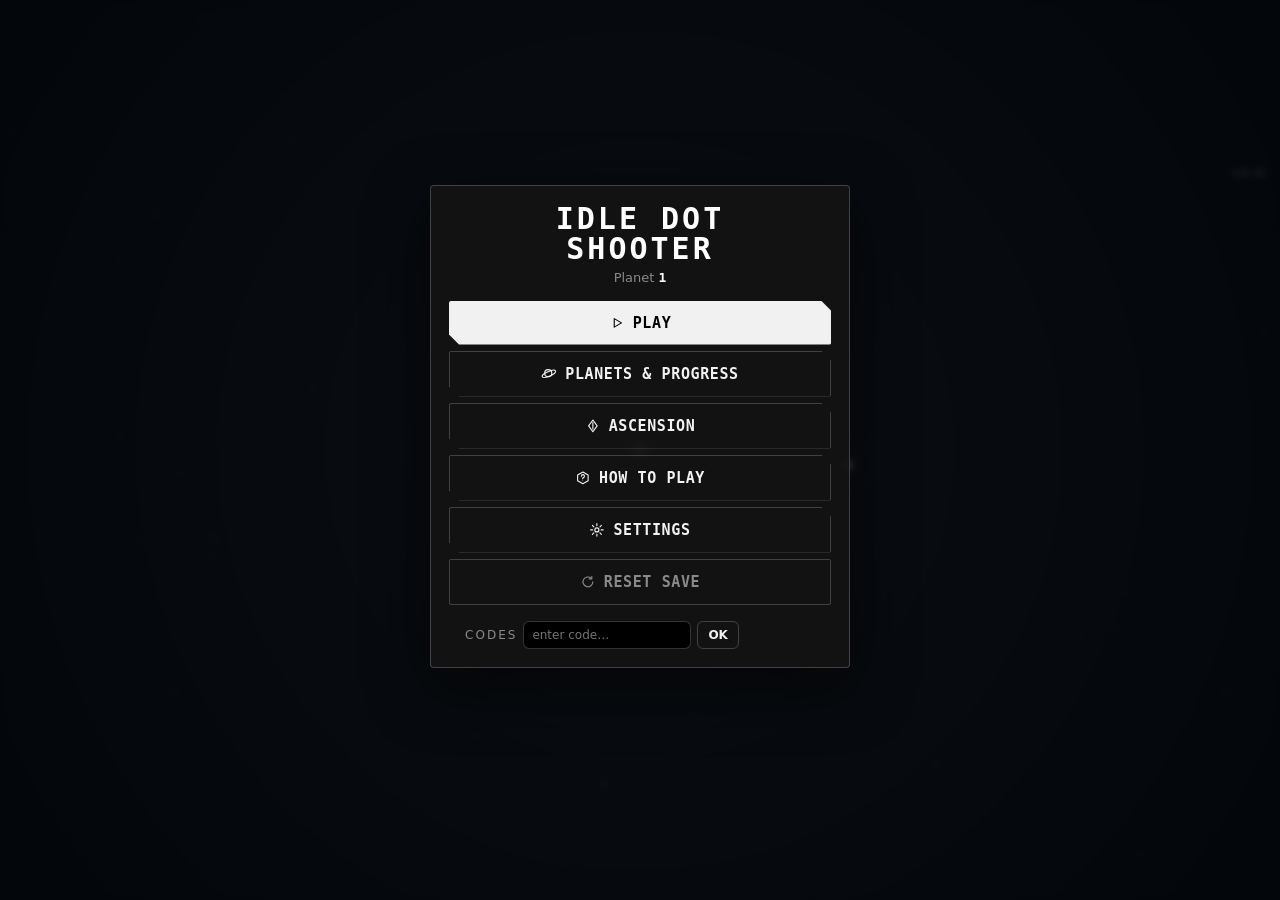
==== commit 6f737a8a: "v18.81 — The play screen's own furniture Owner: "the menus is still broken on the play page.." + a 4" ====
--- a/index.html
+++ b/index.html
@@ -16,7 +16,7 @@
 <link rel="icon" href="icon.svg" type="image/svg+xml" />
 <link rel="apple-touch-icon" href="assets/icon-180.png" />
 <link rel="manifest" href="manifest.webmanifest" />
-<link rel="stylesheet" href="style.css?v=18.80" />
+<link rel="stylesheet" href="style.css?v=18.81" />
 </head>
 <body>
 <div id="root">
@@ -375,6 +375,6 @@
     </div>
   </div>
 </div>
-<script src="js/game.js?v=18.80"></script>
+<script src="js/game.js?v=18.81"></script>
 </body>
 </html>
--- a/style.css
+++ b/style.css
@@ -1181,7 +1181,15 @@
 .hud .g-bar{height:9px;border-radius:5px;background:rgba(255,255,255,.08);overflow:hidden}
 .hud .g-bar>#galaxy-fill{height:100%;background:#fff;border-radius:5px;transition:width .35s ease}
 .hud-foot{font:700 10.5px var(--mono);letter-spacing:.08em;color:var(--sd);align-items:center}
-.hud-foot #ui-cap,.hud-foot #ui-leak,.hud-foot #ui-ascend-hint{margin-left:auto;text-align:right}
+.hud-foot #ui-cap{margin-left:auto;text-align:right}
+/* v18.81: the leak warning and the ascend hint are SENTENCES, and they were sharing one row with the
+   conquer readout, the boss clock and the cap. Measured with the warning up: the row went from 12px
+   to 42px on a normal phone and 68px on a Fold — three and four lines of shuffled fragments — and
+   "cap 550" ellipsised to "cap…" on every shape. A warning is not a stat; it gets its own line.
+   flex-basis:100% forces the break, so the stats row stays one clean line and nothing is truncated. */
+.hud-foot{flex-wrap:wrap;row-gap:3px}
+.hud-foot #ui-leak,.hud-foot #ui-ascend-hint{flex:0 0 100%;text-align:left;margin-left:0;line-height:1.35}
+.hud-foot #ui-leak:empty,.hud-foot #ui-ascend-hint:empty{display:none}
 /* v18.77: the mini-boss countdown sits with CONQUER, on the left of the banner foot — both answer
    "what is this planet about to do". White in the last fifteen seconds and while one is on the
    field; the rest of the time it is as quiet as everything else on that row. */
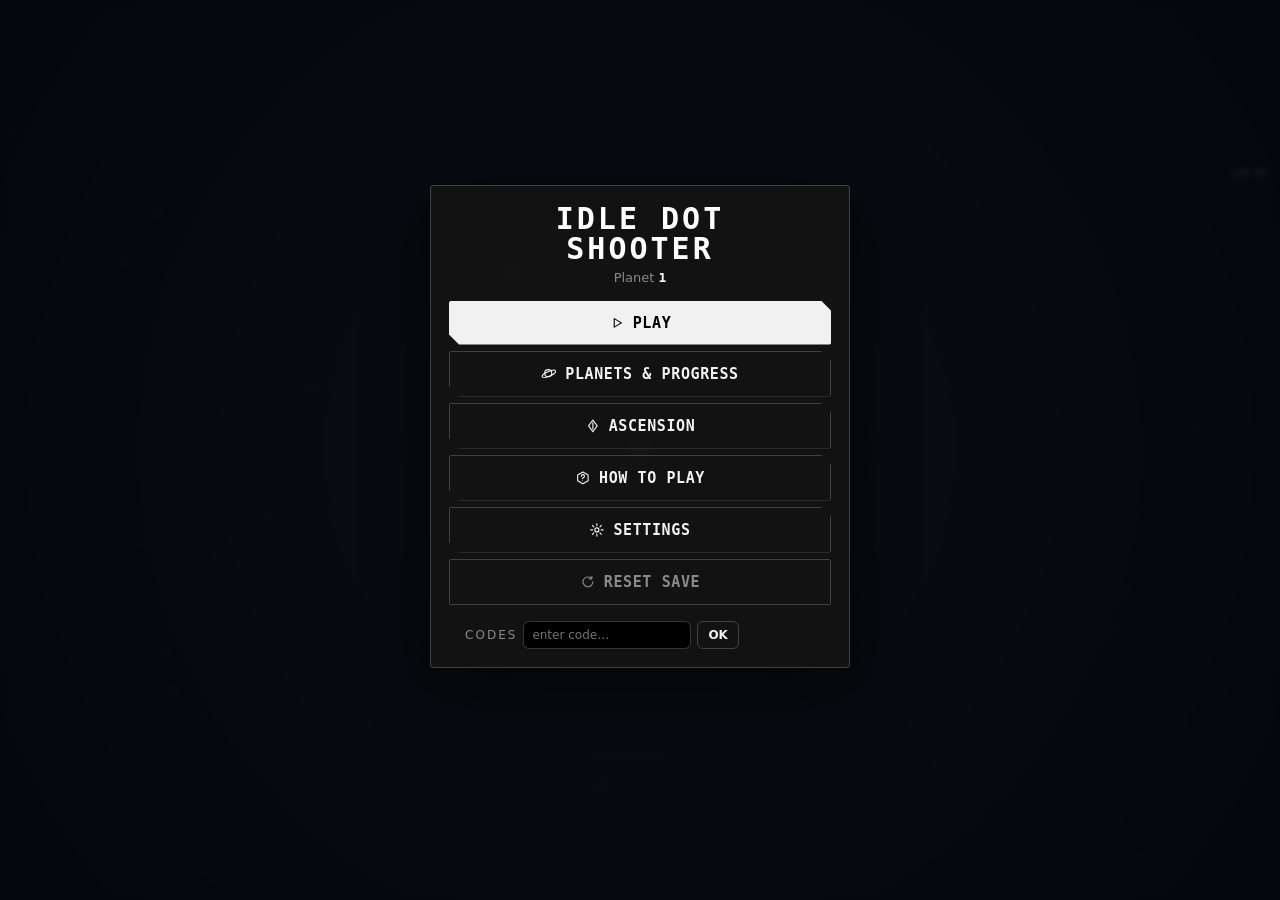
==== commit ded7207e: "v18.82 — The army has to fight for it Owner: "near max turrets, planet 3, level 50 economy and the t" ====
--- a/index.html
+++ b/index.html
@@ -16,7 +16,7 @@
 <link rel="icon" href="icon.svg" type="image/svg+xml" />
 <link rel="apple-touch-icon" href="assets/icon-180.png" />
 <link rel="manifest" href="manifest.webmanifest" />
-<link rel="stylesheet" href="style.css?v=18.81" />
+<link rel="stylesheet" href="style.css?v=18.82" />
 </head>
 <body>
 <div id="root">
@@ -375,6 +375,6 @@
     </div>
   </div>
 </div>
-<script src="js/game.js?v=18.81"></script>
+<script src="js/game.js?v=18.82"></script>
 </body>
 </html>
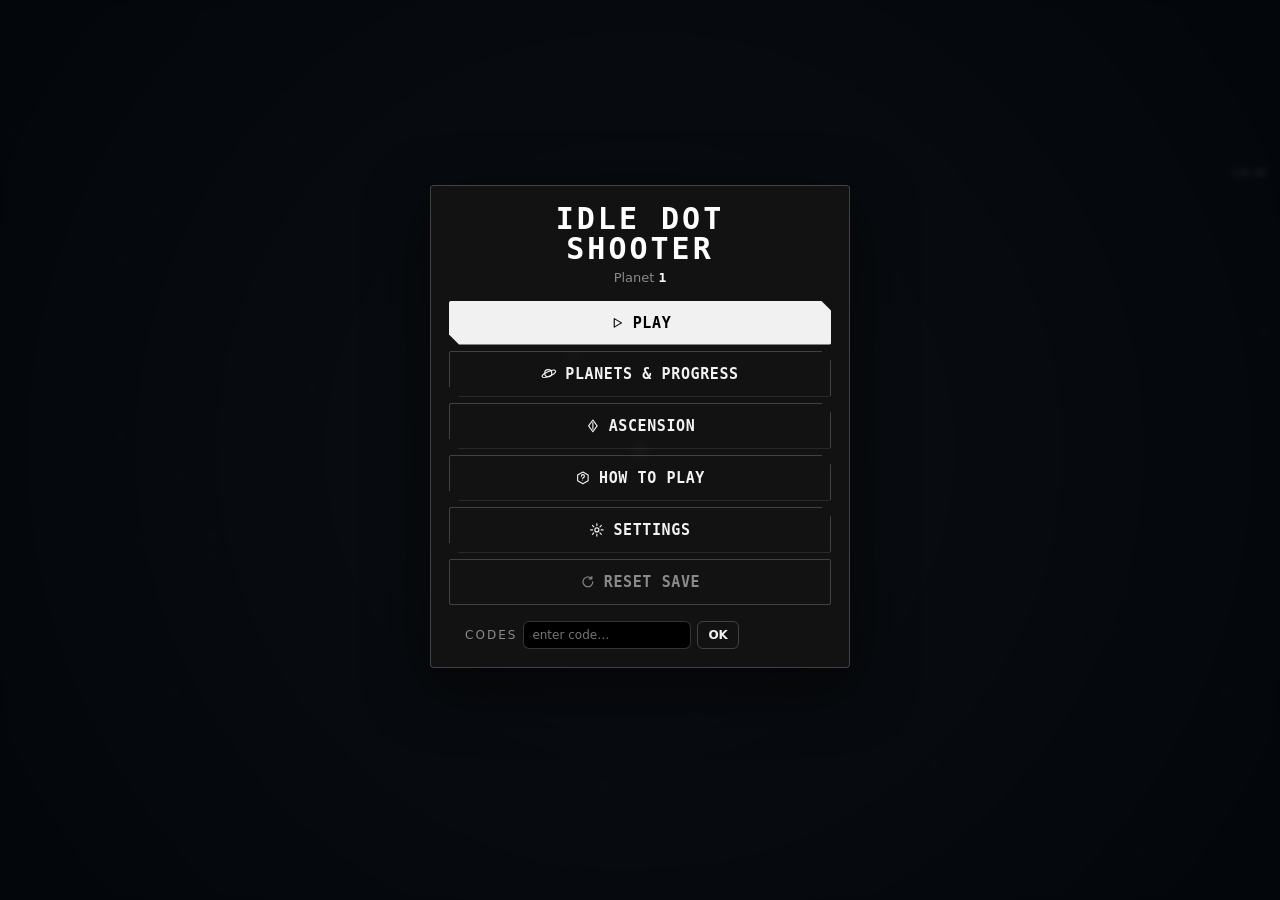
==== commit 52f9b9e4: "v18.83 — The 24-hour arc Owner: "for the amount of time conquering, like 24 hours, you can't actuall" ====
--- a/index.html
+++ b/index.html
@@ -16,7 +16,7 @@
 <link rel="icon" href="icon.svg" type="image/svg+xml" />
 <link rel="apple-touch-icon" href="assets/icon-180.png" />
 <link rel="manifest" href="manifest.webmanifest" />
-<link rel="stylesheet" href="style.css?v=18.82" />
+<link rel="stylesheet" href="style.css?v=18.83" />
 </head>
 <body>
 <div id="root">
@@ -375,6 +375,6 @@
     </div>
   </div>
 </div>
-<script src="js/game.js?v=18.82"></script>
+<script src="js/game.js?v=18.83"></script>
 </body>
 </html>
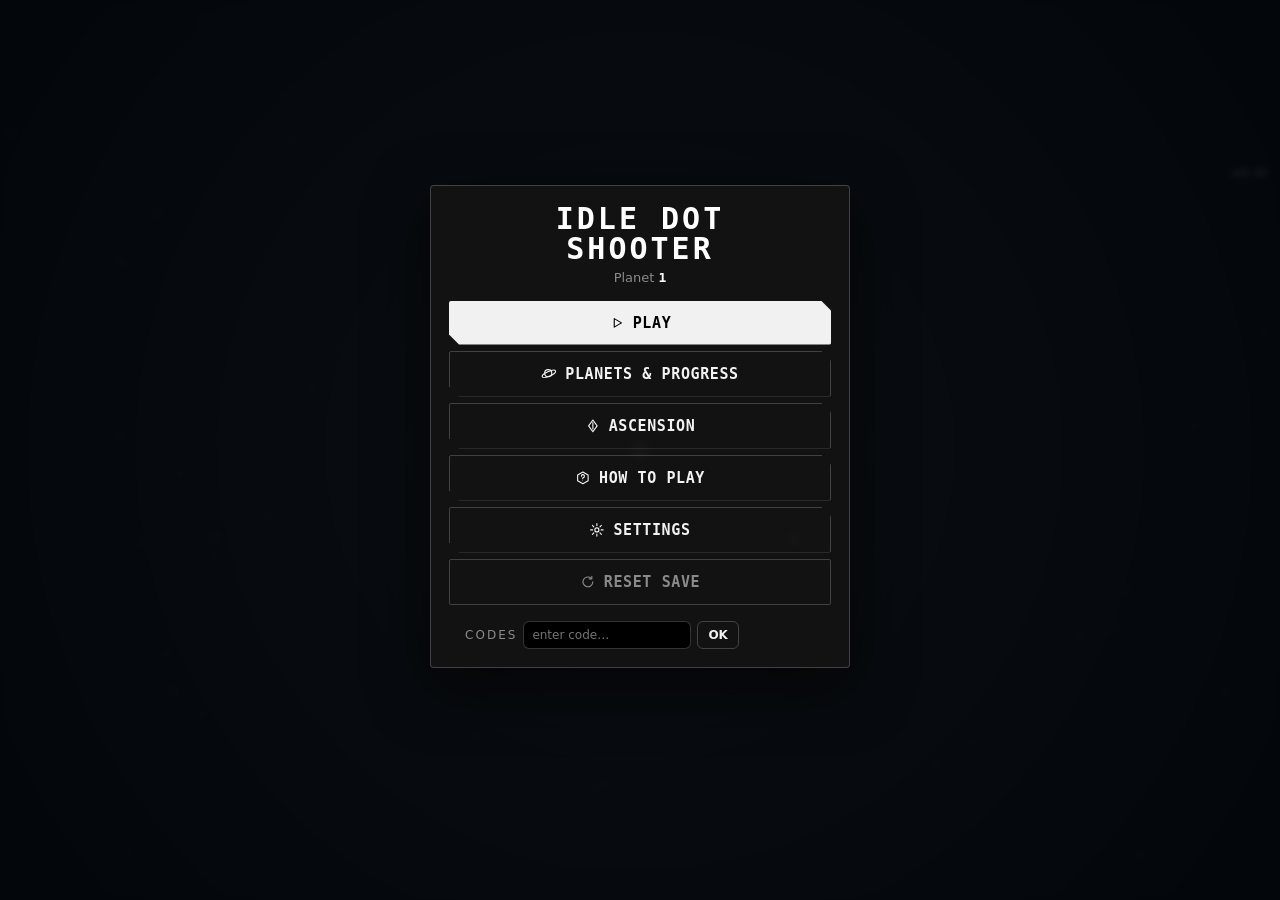
==== commit 4928fdba: "v18.84 — Mind stops wasting its own shots Chasing a defect v18.83's gate surfaced but did not cause:" ====
--- a/index.html
+++ b/index.html
@@ -16,7 +16,7 @@
 <link rel="icon" href="icon.svg" type="image/svg+xml" />
 <link rel="apple-touch-icon" href="assets/icon-180.png" />
 <link rel="manifest" href="manifest.webmanifest" />
-<link rel="stylesheet" href="style.css?v=18.83" />
+<link rel="stylesheet" href="style.css?v=18.84" />
 </head>
 <body>
 <div id="root">
@@ -375,6 +375,6 @@
     </div>
   </div>
 </div>
-<script src="js/game.js?v=18.83"></script>
+<script src="js/game.js?v=18.84"></script>
 </body>
 </html>
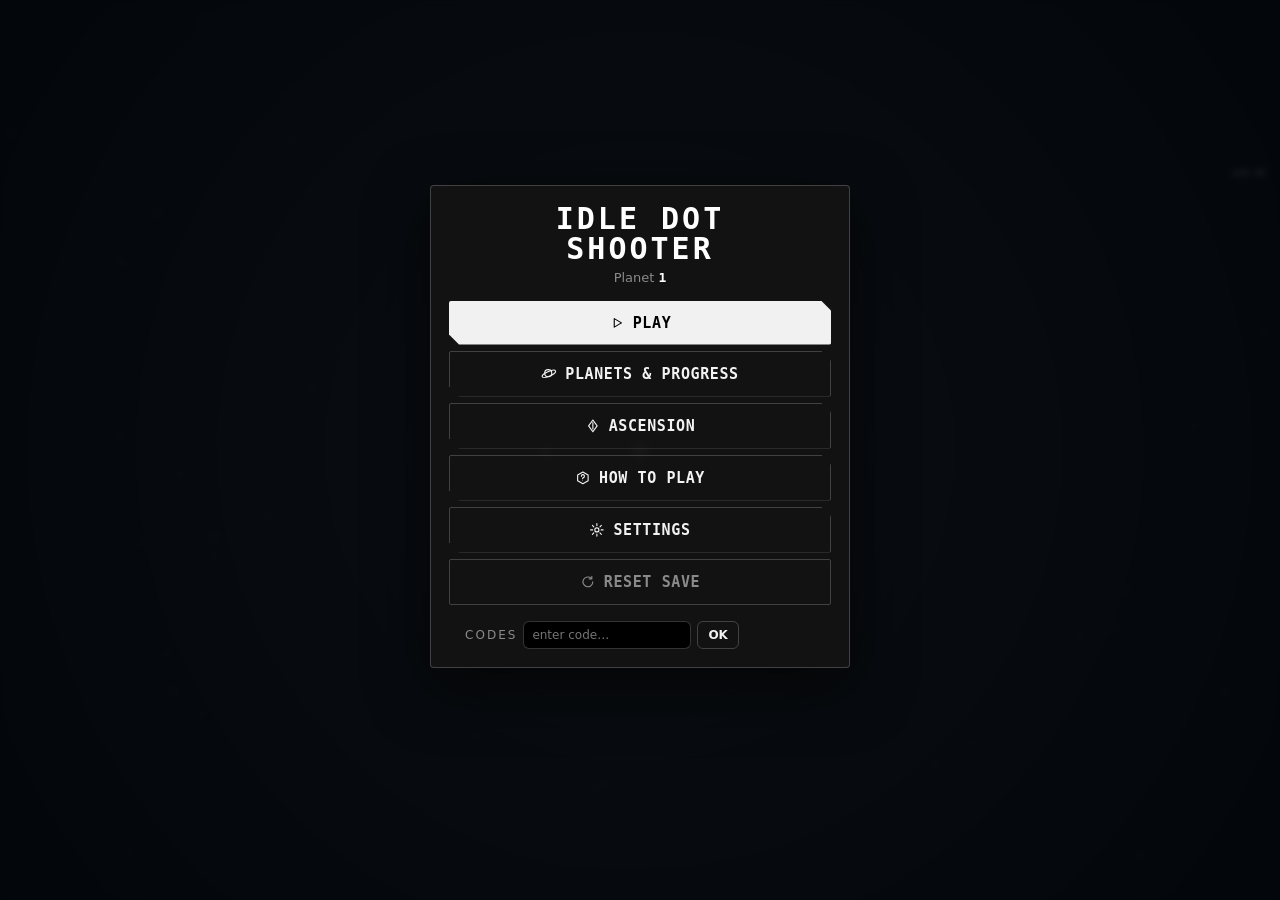
==== commit a3f5cdd5: "v18.85 — Mind is not a branch any more Owner: "make mind upgrades like crit upgrades" -> clarified a" ====
--- a/index.html
+++ b/index.html
@@ -16,7 +16,7 @@
 <link rel="icon" href="icon.svg" type="image/svg+xml" />
 <link rel="apple-touch-icon" href="assets/icon-180.png" />
 <link rel="manifest" href="manifest.webmanifest" />
-<link rel="stylesheet" href="style.css?v=18.84" />
+<link rel="stylesheet" href="style.css?v=18.85" />
 </head>
 <body>
 <div id="root">
@@ -375,6 +375,6 @@
     </div>
   </div>
 </div>
-<script src="js/game.js?v=18.84"></script>
+<script src="js/game.js?v=18.85"></script>
 </body>
 </html>
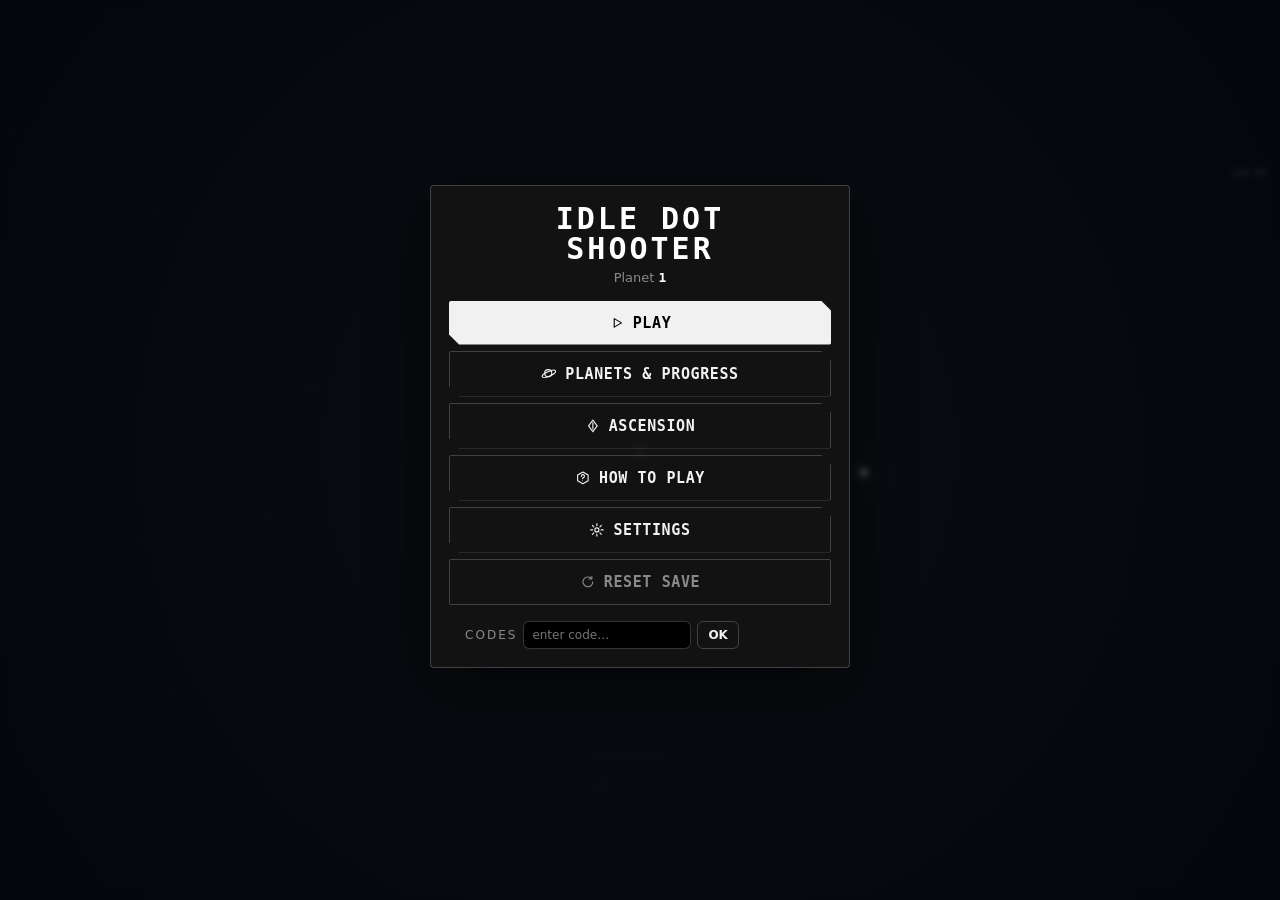
==== commit 4b226823: "v18.86 — You look at the planet, not at the card about it Owner, with a 828x1792 star-map shot: "the" ====
--- a/index.html
+++ b/index.html
@@ -16,7 +16,7 @@
 <link rel="icon" href="icon.svg" type="image/svg+xml" />
 <link rel="apple-touch-icon" href="assets/icon-180.png" />
 <link rel="manifest" href="manifest.webmanifest" />
-<link rel="stylesheet" href="style.css?v=18.85" />
+<link rel="stylesheet" href="style.css?v=18.86" />
 </head>
 <body>
 <div id="root">
@@ -375,6 +375,6 @@
     </div>
   </div>
 </div>
-<script src="js/game.js?v=18.85"></script>
+<script src="js/game.js?v=18.86"></script>
 </body>
 </html>
--- a/style.css
+++ b/style.css
@@ -414,7 +414,11 @@
    FIXED max (minmax(78px,148px)) makes the browser count columns by the max — which collapsed the
    whole grid to a single 148px column on a 320px phone. 1fr counts by the 78px min and then
    stretches what is left over the chips that exist. */
-#gm-planets{display:grid;grid-template-columns:repeat(auto-fit,minmax(78px,1fr));gap:7px}
+/* v18.86: BOUNDED. A system with eight worlds wrapped this grid to three rows on a narrow phone and
+   the dock swallowed the screen — measured on a 320x568 the dock stood 511px of 568 and the sky came
+   out NEGATIVE. The chip list scrolls now, so the dock's height stops depending on how many worlds
+   the system you tapped happens to have. */
+#gm-planets{display:grid;grid-template-columns:repeat(auto-fit,minmax(78px,1fr));gap:7px;max-height:16vh;overflow-y:auto}
 .mpl{position:relative;min-height:50px;padding:6px 5px 5px;border-radius:12px;
   background:var(--panel);border:1px solid var(--edge);color:var(--text);
   display:flex;flex-direction:column;align-items:center;justify-content:center;gap:1px;overflow:hidden}
@@ -438,14 +442,20 @@
   .mnav-sys .ms-n{font-size:11px;letter-spacing:.04em}
   .mnav-sys .ms-c{font-size:8.5px;letter-spacing:.04em}
 }
-/* short screens (landscape): the map is the point, so the dock gives up its padding first */
+/* short screens (landscape): the map is the point, so the dock gives up its padding first.
+   v18.86: padding was not nearly enough. Measured on 844x390 the dock stood ~290px of a 390px
+   screen and left NINE PER CENT of the viewport as sky — the camera has nowhere to put a planet,
+   so no amount of aiming (see GMap.skyCY) can keep the info card off the thing it describes.
+   The card gives up the most, the two nav rows shrink, and the planet chips become ONE row that
+   scrolls sideways instead of a grid that wraps to two. tools/map-focus.js gates the result. */
 @media (max-height:520px){
-  #gm-dock{gap:6px;padding-top:6px;padding-bottom:8px}
+  #gm-dock{gap:5px;padding-top:5px;padding-bottom:7px}
   #map-nav{gap:5px}
-  .mnav-you,.mnav-sys{min-height:40px}
-  .mpl{min-height:42px}
+  .mnav-you,.mnav-sys{min-height:34px}
+  .mpl{min-height:36px}
   .mpl .mp-n{font-size:13px}
-  .gm-info{max-height:30vh}
+  .gm-info{max-height:17vh}
+  #gm-planets{grid-template-columns:none;grid-auto-flow:column;grid-auto-columns:minmax(78px,1fr);overflow-x:auto}
   .map-hint{display:none}
 }
 
@@ -562,7 +572,7 @@
 .st-foot #st-sell{flex:0 1 auto;min-width:0;background:none;border:1px solid var(--edge);color:var(--dim);border-radius:10px;padding:11px 16px;font-weight:700}
 
 /* ---- galaxy info panel ---- */
-.gm-info{background:var(--panel);border:1px solid var(--edge);border-radius:12px;padding:12px 14px;display:none;max-height:38vh;overflow-y:auto}
+.gm-info{background:var(--panel);border:1px solid var(--edge);border-radius:12px;padding:12px 14px;display:none;max-height:20vh;overflow-y:auto}   /* v18.86: 38vh left too little sky above the dock — see #gm-planets and GMap.skyCY */
 .gm-info.show{display:block}
 .gi-name{font-family:var(--mono);letter-spacing:2px;color:#fff;font-size:15px;margin-bottom:4px}
 .gi-desc{font-size:12px;color:var(--dim);line-height:1.4}
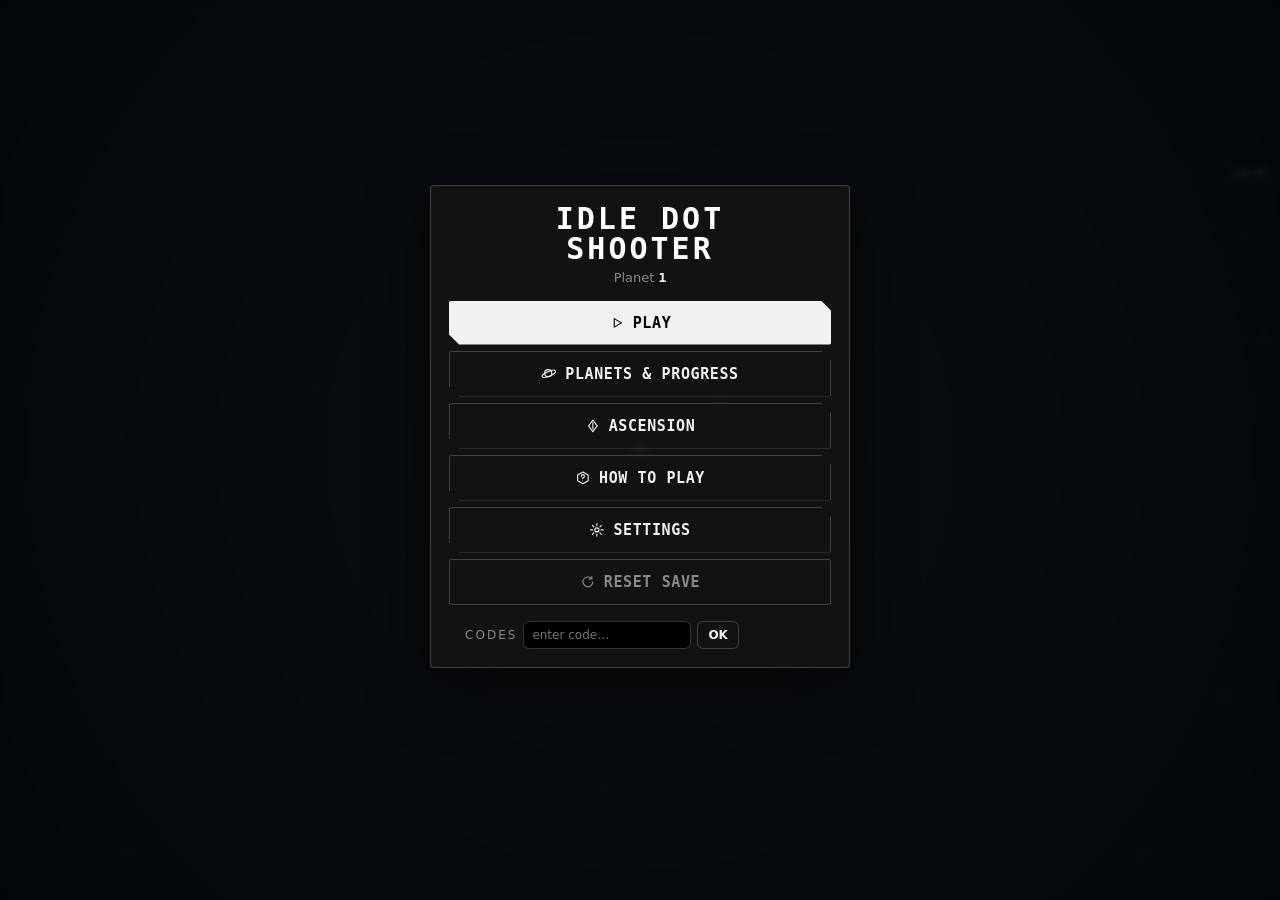
==== commit 8d1f8c5c: "v18.87 — The powers stay on the play screen Owner: "the 3 temporary boosts like black hole, the boxe" ====
--- a/index.html
+++ b/index.html
@@ -16,7 +16,7 @@
 <link rel="icon" href="icon.svg" type="image/svg+xml" />
 <link rel="apple-touch-icon" href="assets/icon-180.png" />
 <link rel="manifest" href="manifest.webmanifest" />
-<link rel="stylesheet" href="style.css?v=18.86" />
+<link rel="stylesheet" href="style.css?v=18.87" />
 </head>
 <body>
 <div id="root">
@@ -375,6 +375,6 @@
     </div>
   </div>
 </div>
-<script src="js/game.js?v=18.86"></script>
+<script src="js/game.js?v=18.87"></script>
 </body>
 </html>
